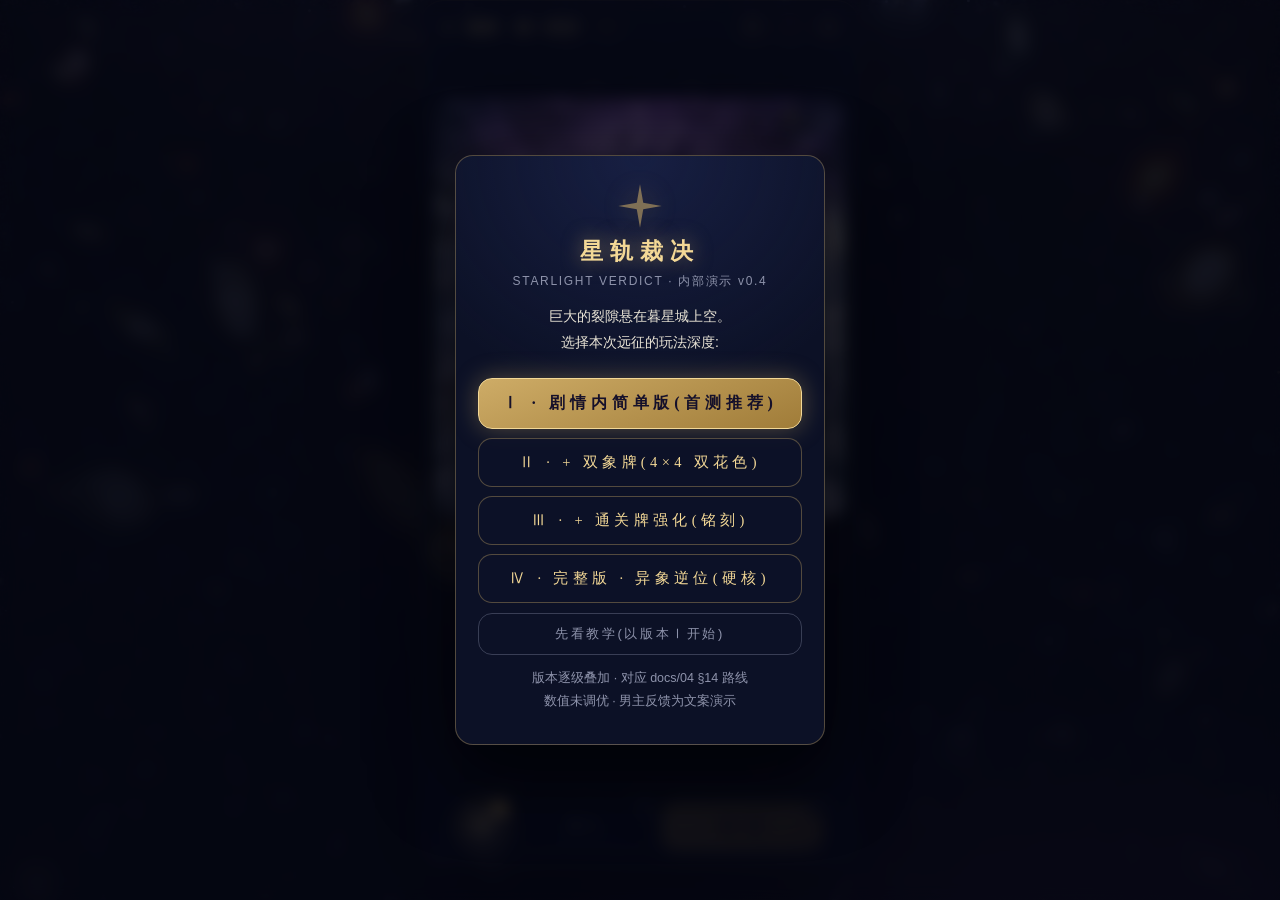
==== index.html @ a6824ff1 "裂隙改为 city.mp4 序列帧引擎:分数百分比映射(帧0-76)+过层结算段(帧78-120)+失败倒放红屏+裂隙粒子/辉光 Co-Authored-By: Claude Opus 4.7 (1M" ====
<!DOCTYPE html>
<html lang="zh-CN">
<head>
<meta charset="UTF-8">
<meta name="viewport" content="width=device-width, initial-scale=1.0, maximum-scale=1.0, user-scalable=no, viewport-fit=cover">
<meta name="theme-color" content="#070b1a">
<title>星轨裁决 · 内部演示</title>
<link rel="stylesheet" href="style.css?v=052">
</head>
<body>
<canvas id="starfield"></canvas>

<!-- SVG 资产库:四花色星徽 + 大阿卡纳异象图标 + 装饰 -->
<svg width="0" height="0" style="position:absolute" aria-hidden="true">
  <defs>
    <!-- 权杖 · 火 -->
    <g id="glyph-wand">
      <path d="M24 6 L24 40" stroke-width="3" stroke-linecap="round" fill="none"/>
      <path d="M24 6 C20 12 18 16 24 20 C30 16 28 12 24 6 Z" stroke-width="2" fill="currentColor" fill-opacity="0.35"/>
      <path d="M17 13 C20 15 21 17 21 20 M31 13 C28 15 27 17 27 20" stroke-width="1.6" fill="none" stroke-linecap="round"/>
      <circle cx="24" cy="40" r="2.6" fill="currentColor"/>
      <path d="M19 35 L29 35" stroke-width="1.6" stroke-linecap="round"/>
    </g>
    <!-- 星币 · 土 -->
    <g id="glyph-coin">
      <circle cx="24" cy="24" r="16" stroke-width="2.4" fill="none"/>
      <circle cx="24" cy="24" r="12.5" stroke-width="1" fill="none" opacity="0.6"/>
      <path d="M24 13.5 L26.8 20.4 L34.2 20.9 L28.5 25.7 L30.3 32.9 L24 29 L17.7 32.9 L19.5 25.7 L13.8 20.9 L21.2 20.4 Z"
            stroke-width="1.6" stroke-linejoin="round" fill="currentColor" fill-opacity="0.3"/>
    </g>
    <!-- 宝剑 · 风 -->
    <g id="glyph-sword">
      <path d="M24 5 L27.5 12 L27.5 30 L24 34 L20.5 30 L20.5 12 Z" stroke-width="2" stroke-linejoin="round" fill="currentColor" fill-opacity="0.25"/>
      <path d="M24 9 L24 31" stroke-width="1.2" opacity="0.8"/>
      <path d="M15 33.5 L33 33.5" stroke-width="2.6" stroke-linecap="round"/>
      <path d="M24 33.5 L24 41" stroke-width="2.4" stroke-linecap="round"/>
      <circle cx="24" cy="42.5" r="2" fill="currentColor"/>
    </g>
    <!-- 圣杯 · 水 -->
    <g id="glyph-cup">
      <path d="M13 10 C13 22 18 26 24 26 C30 26 35 22 35 10 Z" stroke-width="2.2" stroke-linejoin="round" fill="currentColor" fill-opacity="0.25"/>
      <path d="M24 26 L24 35 M16.5 39 C19 36.5 29 36.5 31.5 39" stroke-width="2.2" fill="none" stroke-linecap="round"/>
      <path d="M20 14 L21.5 17.2 L25 17.5 L22.4 19.8 L23.2 23 L20 21.2 L16.8 23 L17.6 19.8 L15 17.5 L18.5 17.2 Z"
            transform="translate(4 -2)" stroke-width="0" fill="currentColor" opacity="0.9"/>
    </g>
    <!-- 命运之轮 -->
    <g id="glyph-wheel">
      <circle cx="24" cy="24" r="17" stroke-width="2.4" fill="none"/>
      <circle cx="24" cy="24" r="10" stroke-width="1.4" fill="none" opacity="0.8"/>
      <circle cx="24" cy="24" r="3" fill="currentColor"/>
      <path d="M24 7 L24 14 M24 34 L24 41 M7 24 L14 24 M34 24 L41 24
               M12 12 L17 17 M31 31 L36 36 M36 12 L31 17 M17 31 L12 36"
            stroke-width="1.8" stroke-linecap="round"/>
    </g>

    <!-- ===== 异象(大阿卡纳)图标 24x24 线稿 ===== -->
    <g id="rg-star"><path d="M12 2.5 L14.2 8.8 L21 9.2 L15.8 13.5 L17.4 20 L12 16.4 L6.6 20 L8.2 13.5 L3 9.2 L9.8 8.8 Z" stroke-width="1.4" stroke-linejoin="round" fill="none"/></g>
    <g id="rg-sun"><circle cx="12" cy="12" r="5" stroke-width="1.5" fill="none"/><path d="M12 2 L12 5 M12 19 L12 22 M2 12 L5 12 M19 12 L22 12 M5 5 L7 7 M17 17 L19 19 M19 5 L17 7 M7 17 L5 19" stroke-width="1.4" stroke-linecap="round"/></g>
    <g id="rg-moon"><path d="M16.5 3.5 A 9.5 9.5 0 1 0 20.5 16 A 7.5 7.5 0 0 1 16.5 3.5 Z" stroke-width="1.5" stroke-linejoin="round" fill="none"/></g>
    <g id="rg-strength"><path d="M7 12 C7 8.5 10 8.5 12 11 C14 13.5 17 13.5 17 10.5 C17 7.5 14 7.5 12 10 C10 12.5 7 15.5 7 12 Z M12 11 C10 8.5 7 8.5 7 12 C7 15.5 10 15.5 12 13 C14 10.5 17 10.5 17 13.5" stroke-width="1.4" fill="none" stroke-linecap="round"/><path d="M5 19 L19 19" stroke-width="1.4" stroke-linecap="round"/></g>
    <g id="rg-emperor"><path d="M4 18 L4 9 L8.5 13 L12 6 L15.5 13 L20 9 L20 18 Z" stroke-width="1.5" stroke-linejoin="round" fill="none"/><circle cx="12" cy="16" r="1.2" fill="currentColor"/></g>
    <g id="rg-hermit"><path d="M12 3 L17 7 L17 16 L7 16 L7 7 Z" stroke-width="1.5" stroke-linejoin="round" fill="none"/><path d="M12 8 L12 12" stroke-width="1.6" stroke-linecap="round"/><circle cx="12" cy="13.6" r="0.9" fill="currentColor"/><path d="M9 19 L15 19 M10.5 21.5 L13.5 21.5" stroke-width="1.3" stroke-linecap="round"/></g>
    <g id="rg-justice"><path d="M12 3 L12 19 M5 6.5 L19 6.5 M9 19 L15 19" stroke-width="1.4" stroke-linecap="round"/><path d="M5 6.5 L3 12 L7 12 Z M19 6.5 L17 12 L21 12 Z" stroke-width="1.3" stroke-linejoin="round" fill="none"/></g>
    <g id="rg-temperance"><path d="M5 5 L12 11 L19 5 M5 19 L12 13 L19 19" stroke-width="1.5" stroke-linejoin="round" fill="none"/><path d="M12 11 L12 13" stroke-width="1.4"/></g>
    <g id="rg-magician"><path d="M5 19 L17 5" stroke-width="1.7" stroke-linecap="round"/><path d="M18.5 3.2 L19.2 5.2 L21.2 5.9 L19.2 6.6 L18.5 8.6 L17.8 6.6 L15.8 5.9 L17.8 5.2 Z" fill="currentColor" stroke-width="0"/><circle cx="8" cy="9" r="0.9" fill="currentColor"/><circle cx="14" cy="15" r="0.9" fill="currentColor"/></g>
    <g id="rg-empress"><circle cx="12" cy="9" r="5.5" stroke-width="1.5" fill="none"/><path d="M12 14.5 L12 21 M8.8 17.8 L15.2 17.8" stroke-width="1.5" stroke-linecap="round"/></g>

    <!-- 八芒星装饰 -->
    <g id="glyph-octa">
      <path d="M24 4 L27 21 L44 24 L27 27 L24 44 L21 27 L4 24 L21 21 Z" fill="currentColor"/>
    </g>
  </defs>
</svg>

<div class="app" id="app">

  <!-- ======= 顶部 ======= -->
  <header class="hud">
    <div class="hud-row">
      <div class="rift-label">
        <span class="rift-deco">✦</span>
        <span id="layerName">裂隙 · 第一星层</span>
        <span class="ver-tag" id="verTag">Ⅰ</span>
      </div>
      <div class="hud-icons">
        <button class="icon-btn" id="btnGuide" title="引导等级">导</button>
        <button class="icon-btn" id="btnSound" title="音效">♪</button>
        <button class="icon-btn" id="btnHelp" title="裁决式图鉴">式</button>
      </div>
    </div>
    <!-- 异象槽 -->
    <div class="relic-row" id="relicRow"></div>
  </header>

  <!-- ======= 裂隙舞台 ======= -->
  <main class="stage" id="stage">
    <img class="rift-frame" id="riftFrame" alt="" src="assets/city/cf_001.jpg">
    <div class="rift-glow" id="riftGlow"></div>
    <div class="stage-meter" id="stageMeter"><b id="meterNow">0</b> / <span id="meterGoal">100</span></div>
    <div class="played-cards" id="playedCards"></div>
    <svg class="constellation" id="constellation"></svg>
    <div class="combo-banner" id="comboBanner"></div>
  </main>

  <!-- ======= 男主对话位(常驻) ======= -->
  <div class="lead-bar" id="leadBar">
    <div class="lead-avatar" id="leadAvatar">
      <svg viewBox="0 0 48 48" fill="none"><use id="leadGlyph" href="#glyph-cup"/></svg>
    </div>
    <div class="lead-bubble">
      <div class="lb-name" id="lbName">—</div>
      <div class="lb-text" id="lbText">…</div>
    </div>
  </div>

  <!-- ======= 计分条(常驻 底分 × 倍率) ======= -->
  <div class="score-bar idle" id="scoreBar">
    <span class="sb-combo" id="sbCombo">—</span>
    <div class="sb-nums">
      <span class="sb-chip sb-base" id="sbBase">0</span>
      <span class="sb-x">×</span>
      <span class="sb-chip sb-mult" id="sbMult">0</span>
      <span class="sb-eq">=</span>
      <span class="sb-total" id="sbTotal">0</span>
    </div>
  </div>
  <div class="hint-line" id="hintLine">点选下方印记,凝聚星轨缝合裂隙</div>

  <!-- ======= 手牌 ======= -->
  <div class="hand" id="hand"></div>

  <!-- ======= 操作行 ======= -->
  <footer class="actions-row">
    <button class="arcana-slot" id="btnArcana" title="法则 · 命运之轮">
      <svg viewBox="0 0 48 48"><use href="#glyph-wheel"/></svg>
      <span class="arcana-uses" id="arcanaUses">1</span>
    </button>
    <button class="btn btn-swap" id="btnSwap" disabled>重引<span class="btn-badge" id="swapsLeft">3</span></button>
    <button class="btn btn-play" id="btnPlay" disabled>校 准<span class="btn-badge gold" id="playsLeft">4</span></button>
  </footer>
</div>

<!-- ======= 弹层 ======= -->
<div class="overlay" id="overlay">
  <div class="modal" id="modal"></div>
</div>

<script src="game.js?v=052"></script>
</body>
</html>
---- style.css ----
/* ==========================================================
   星轨裁决 · 内部演示 v0.2
   美术基调:深空星盘 · 鎏金线稿
   布局:异象槽 / 裂隙舞台(缝合即分数) / 全宽扇形手牌
   ========================================================== */

:root {
  --bg-deep: #070b1a;
  --bg-panel: #0d1228;
  --bg-card: linear-gradient(160deg, #141a36 0%, #0c1126 55%, #11183a 100%);
  --gold: #d8b46a;
  --gold-bright: #f3d896;
  --gold-dim: rgba(216, 180, 106, 0.35);
  --ink: #e9e4d6;
  --ink-dim: #8e93ab;
  --rift-core: #ff5b6e;
  --rift-glow: #b03a9e;

  --c-wand: #ff6b4a;
  --c-coin: #f0c75e;
  --c-sword: #7fd6c2;
  --c-cup: #6f9bff;

  --serif: "Songti SC", "Noto Serif SC", "Source Han Serif SC", "STSong", serif;
  --sans: "PingFang SC", "HarmonyOS Sans SC", "Microsoft YaHei", sans-serif;
}

* { margin: 0; padding: 0; box-sizing: border-box; -webkit-tap-highlight-color: transparent; }

html, body {
  height: 100%;
  background: var(--bg-deep) url("assets/bg-deepfield.jpg") center / cover no-repeat fixed;
  color: var(--ink);
  font-family: var(--sans);
  overflow: hidden;
  user-select: none;
  -webkit-user-select: none;
  touch-action: manipulation;
}

/* ---------- 背景星空 ---------- */
#starfield { position: fixed; inset: 0; z-index: 0; }
body::before {
  content: "";
  position: fixed;
  inset: 0;
  z-index: 0;
  pointer-events: none;
  background:
    radial-gradient(ellipse 90% 55% at 50% -10%, rgba(63, 76, 158, 0.26), transparent 60%),
    radial-gradient(ellipse 70% 45% at 85% 105%, rgba(122, 64, 134, 0.16), transparent 60%),
    linear-gradient(to bottom, rgba(7, 11, 26, 0.66), rgba(7, 11, 26, 0.84) 55%, rgba(7, 11, 26, 0.94));
  /* 上轻下重压暗真实星场:顶部留星系氛围,UI 区(手牌/计分)保住对比度 */
}

/* ---------- 应用框 ---------- */
.app {
  position: relative;
  z-index: 1;
  max-width: 440px;
  height: 100vh;
  height: 100dvh;
  margin: 0 auto;
  display: flex;
  flex-direction: column;
  padding: env(safe-area-inset-top) 0 env(safe-area-inset-bottom);
}
@media (min-width: 500px) {
  .app {
    height: min(920px, 96dvh);
    margin-top: max(0px, calc((100dvh - 920px) / 2));
    border: 1px solid rgba(216, 180, 106, 0.18);
    border-radius: 24px;
    background: rgba(7, 11, 26, 0.55);
    box-shadow: 0 30px 90px rgba(0, 0, 0, 0.65), inset 0 0 80px rgba(20, 28, 70, 0.35);
    overflow: hidden;
  }
}

/* ==========================================================
   顶部 HUD + 异象槽
   ========================================================== */
.hud { padding: 12px 16px 4px; flex: 0 0 auto; }
.hud-row {
  display: flex;
  align-items: center;
  justify-content: space-between;
  margin-bottom: 8px;
}
.rift-label {
  font-family: var(--serif);
  font-size: 14px;
  letter-spacing: 0.14em;
  color: var(--gold-bright);
  text-shadow: 0 0 14px rgba(216, 180, 106, 0.45);
  white-space: nowrap;
  overflow: hidden;
  text-overflow: ellipsis;
}
.rift-deco { opacity: 0.55; font-size: 11px; margin: 0 6px; }
.hud-icons { display: flex; gap: 8px; }
.icon-btn {
  width: 30px; height: 30px;
  border-radius: 50%;
  border: 1px solid var(--gold-dim);
  background: rgba(13, 18, 40, 0.7);
  color: var(--gold);
  font-family: var(--serif);
  font-size: 13px;
  cursor: pointer;
  transition: all 0.2s;
}
.icon-btn:active { transform: scale(0.92); background: rgba(216, 180, 106, 0.18); }
.icon-btn.off { opacity: 0.4; }

/* 异象槽 */
.relic-row {
  display: flex;
  justify-content: center;
  gap: 10px;
  min-height: 42px;
  align-items: center;
}
.relic {
  width: 38px; height: 38px;
  border-radius: 50%;
  border: 1.4px solid var(--gold);
  background: radial-gradient(circle at 35% 30%, rgba(216, 180, 106, 0.2), rgba(13, 18, 40, 0.92) 72%);
  color: var(--gold-bright);
  display: flex;
  align-items: center;
  justify-content: center;
  cursor: pointer;
  box-shadow: 0 0 12px rgba(216, 180, 106, 0.22);
  animation: relicIn 0.5s cubic-bezier(0.34, 1.56, 0.64, 1);
}
.relic svg { width: 22px; height: 22px; stroke: currentColor; fill: none; }
.relic:active { transform: scale(0.92); }
.relic.rev {
  border-color: #b07cff;
  color: #cfa6ff;
  box-shadow: 0 0 12px rgba(176, 124, 255, 0.3);
}
.relic.rev svg { transform: rotate(180deg); }
@keyframes relicIn { from { transform: scale(0); } to { transform: scale(1); } }
.relic-empty {
  width: 30px; height: 30px;
  border-radius: 50%;
  border: 1px dashed rgba(142, 147, 171, 0.22);
  display: flex;
  align-items: center;
  justify-content: center;
  color: rgba(142, 147, 171, 0.25);
  font-size: 12px;
  font-family: var(--serif);
}

/* ==========================================================
   裂隙舞台
   ========================================================== */
.stage {
  flex: 1 1 auto;
  position: relative;
  min-height: 0;
  margin: 0 14px;
  border: 1px solid rgba(216, 180, 106, 0.16);
  border-radius: 18px;
  background:
    radial-gradient(ellipse 90% 80% at 50% 45%, rgba(9, 13, 30, 0.55), rgba(7, 11, 26, 0.9) 85%),
    url("assets/bg-nebula.jpg") center 38% / cover no-repeat;
  overflow: hidden;
}
.stage.danger { animation: stageShake 0.5s ease-in-out infinite; }
@keyframes stageShake {
  0%, 100% { transform: translateX(0); }
  25% { transform: translateX(-1.5px); }
  75% { transform: translateX(1.5px); }
}

/* 裂隙序列帧(city.mp4 提取,576→512px,61 帧) */
.rift-frame {
  position: absolute;
  inset: 0;
  width: 100%;
  height: 100%;
  object-fit: cover;
  z-index: 0;
}
/* 裂隙辉光:位置随帧序列中裂隙位置(上部中央),JS 控制强度/尺寸 */
.rift-glow {
  position: absolute;
  left: 50%; top: 21%;
  width: 250px; height: 150px;
  transform: translate(-50%, -50%) scale(1);
  background: radial-gradient(ellipse, rgba(176, 124, 255, 0.42), rgba(255, 91, 110, 0.12) 55%, transparent 75%);
  filter: blur(7px);
  pointer-events: none;
  z-index: 1;
  transition: transform 0.9s ease, opacity 0.9s ease;
}
/* 失败崩塌:红色 vignette 脉动 */
.stage.collapse::before {
  content: "";
  position: absolute;
  inset: 0;
  z-index: 6;
  border-radius: 18px;
  background: radial-gradient(ellipse at 50% 26%, rgba(255, 32, 64, 0.32), transparent 72%);
  animation: dangerPulse 0.5s ease-in-out infinite;
  pointer-events: none;
}

/* 裂隙 SVG(已退役,由序列帧接管;规则保留无引用) */
.rift {
  position: absolute;
  inset: 0;
  width: 100%;
  height: 100%;
  z-index: 1;
}
.rift .crack-glow {
  fill: none;
  stroke: var(--rift-glow);
  stroke-width: 11;
  stroke-linejoin: round;
  opacity: 0.5;
  filter: blur(7px);
  animation: riftPulse 2.6s ease-in-out infinite;
}
.rift .crack-mid {
  fill: none;
  stroke: var(--rift-core);
  stroke-width: 3.4;
  stroke-linejoin: round;
  opacity: 0.85;
  filter: drop-shadow(0 0 6px rgba(255, 91, 110, 0.8));
  animation: riftPulse 2.6s ease-in-out infinite;
}
.rift .crack-core {
  fill: none;
  stroke: #ffd9de;
  stroke-width: 1.1;
  stroke-linejoin: round;
  opacity: 0.95;
}
@keyframes riftPulse {
  0%, 100% { opacity: 0.45; }
  50% { opacity: 0.95; }
}
.stage.danger .crack-glow, .stage.danger .crack-mid { animation-duration: 0.7s; }
.stage.danger .crack-glow { stroke: #ff3050; }

/* 缝合线(金) */
.rift .seam {
  fill: none;
  stroke: var(--gold-bright);
  stroke-width: 2.6;
  stroke-linejoin: round;
  stroke-linecap: round;
  filter: drop-shadow(0 0 7px rgba(243, 216, 150, 0.95));
  transition: stroke-dashoffset 1s cubic-bezier(0.22, 1, 0.36, 1);
}
.rift .stitch {
  stroke: var(--gold);
  stroke-width: 1.5;
  stroke-linecap: round;
  opacity: 0;
  transition: opacity 0.5s;
}
.rift .stitch.lit { opacity: 0.9; }
.rift.sealed .crack-glow, .rift.sealed .crack-mid, .rift.sealed .crack-core {
  animation: none;
  transition: opacity 1s;
  opacity: 0;
}
/* 失败:裂隙暴走 */
.rift.broken .crack-glow { stroke: #ff2040; animation-duration: 0.3s; }
.rift.broken .crack-mid { stroke: #ff3050; animation-duration: 0.3s; filter: drop-shadow(0 0 10px rgba(255, 32, 64, 1)); }
.rift.broken .seam { opacity: 0.25; transition: stroke-dashoffset 0.8s ease-in, opacity 0.6s; }
.rift.sealed .seam { stroke: #fff3d0; filter: drop-shadow(0 0 14px rgba(255, 240, 200, 1)); }

/* 共鸣小注脚 */
.stage-meter {
  position: absolute;
  right: 12px;
  top: 10px;
  z-index: 4;
  font-size: 11.5px;
  letter-spacing: 0.1em;
  color: var(--ink-dim);
}
.stage-meter b {
  font-family: var(--serif);
  font-size: 16px;
  color: var(--gold-bright);
  text-shadow: 0 0 10px rgba(216, 180, 106, 0.5);
}

/* 打出的牌(舞台底部一排) */
.played-cards { position: absolute; inset: 0; z-index: 2; pointer-events: none; }
.pcard {
  position: absolute;
  width: 46px; height: 66px;
  border-radius: 7px;
  background: var(--bg-card);
  border: 1px solid var(--gold-dim);
  display: flex;
  flex-direction: column;
  align-items: center;
  justify-content: center;
  gap: 2px;
  opacity: 0;
  transform: translateY(24px) scale(0.6);
  transition: all 0.4s cubic-bezier(0.34, 1.56, 0.64, 1);
  box-shadow: 0 6px 18px rgba(0, 0, 0, 0.5);
}
.pcard.in { opacity: 1; transform: translateY(0) scale(1); }
.pcard.spent { opacity: 0; transform: translateY(-14px) scale(0.8); transition: all 0.45s ease; }
.pcard svg { width: 22px; height: 22px; stroke: currentColor; }
.pcard .pcard-rank { font-family: var(--serif); font-size: 14px; font-weight: 700; }

.constellation { position: absolute; inset: 0; width: 100%; height: 100%; pointer-events: none; z-index: 3; }
.constellation line {
  stroke: var(--gold-bright);
  stroke-width: 1.5;
  filter: drop-shadow(0 0 4px rgba(243, 216, 150, 0.9));
}

/* 光流粒子 */
.spark {
  position: absolute;
  z-index: 5;
  width: 7px; height: 7px;
  border-radius: 50%;
  background: var(--gold-bright);
  box-shadow: 0 0 12px 3px rgba(243, 216, 150, 0.85);
  pointer-events: none;
  transition: all 0.55s cubic-bezier(0.5, 0, 0.75, 0.4);
}

/* 组合横幅 */
.combo-banner {
  position: absolute;
  left: 0; right: 0;
  top: 34%;
  text-align: center;
  z-index: 6;
  opacity: 0;
  transform: translateY(10px);
  transition: all 0.4s ease;
  pointer-events: none;
}
.combo-banner.show { opacity: 1; transform: translateY(0); }
.combo-name {
  font-family: var(--serif);
  font-size: 27px;
  letter-spacing: 0.3em;
  color: var(--gold-bright);
  text-shadow: 0 0 24px rgba(243, 216, 150, 0.85), 0 2px 8px rgba(0, 0, 0, 0.85);
}
.combo-formula {
  margin-top: 4px;
  font-size: 12.5px;
  color: var(--ink-dim);
  letter-spacing: 0.08em;
  text-shadow: 0 1px 4px rgba(0,0,0,0.8);
}
.combo-formula b {
  font-family: var(--serif);
  font-size: 18px;
  color: var(--ink);
  text-shadow: 0 0 12px rgba(216, 180, 106, 0.6);
}
.combo-relic-note {
  margin-top: 2px;
  font-size: 11px;
  color: var(--gold);
  letter-spacing: 0.1em;
}
.combo-banner.tier-high .combo-name { animation: comboGlow 0.9s ease; }
@keyframes comboGlow {
  0% { transform: scale(0.7); filter: brightness(2.2); }
  55% { transform: scale(1.12); }
  100% { transform: scale(1); filter: brightness(1); }
}

/* ====== 男主对话位(常驻,舞台下方) ====== */
.lead-bar {
  flex: 0 0 auto;
  display: flex;
  align-items: center;
  gap: 10px;
  padding: 7px 16px 0;
  min-height: 58px;
}
.lead-avatar {
  width: 46px; height: 46px;
  flex: 0 0 auto;
  border-radius: 50%;
  border: 1.6px solid currentColor;
  color: var(--gold);
  background: radial-gradient(circle at 35% 30%, rgba(216, 180, 106, 0.16), rgba(13, 18, 40, 0.92) 72%);
  display: flex;
  align-items: center;
  justify-content: center;
  box-shadow: 0 0 14px -2px currentColor;
  transition: color 0.4s;
}
.lead-avatar svg { width: 28px; height: 28px; stroke: currentColor; }
.lead-bubble {
  flex: 1 1 auto;
  min-width: 0;
  position: relative;
  border: 1px solid rgba(216, 180, 106, 0.38);
  background: rgba(13, 18, 40, 0.92);
  border-radius: 12px;
  padding: 6px 12px 7px;
  box-shadow: 0 4px 16px rgba(0, 0, 0, 0.4);
}
.lead-bubble::before {
  content: "";
  position: absolute;
  left: -5px; top: 50%;
  width: 8px; height: 8px;
  transform: translateY(-50%) rotate(45deg);
  background: rgb(13, 18, 40);
  border-left: 1px solid rgba(216, 180, 106, 0.38);
  border-bottom: 1px solid rgba(216, 180, 106, 0.38);
}
.lb-name {
  font-family: var(--serif);
  font-size: 12px;
  font-weight: 700;
  letter-spacing: 0.16em;
  color: var(--gold-bright);
  margin-bottom: 1px;
}
.lb-text {
  font-size: 13px;
  color: var(--ink);
  letter-spacing: 0.04em;
  line-height: 1.45;
  overflow: hidden;
  display: -webkit-box;
  -webkit-line-clamp: 2;
  -webkit-box-orient: vertical;
}
.lead-bubble.bubble-on { animation: bubbleFlash 0.5s ease; }
@keyframes bubbleFlash {
  0% { border-color: var(--gold-bright); background: rgba(216, 180, 106, 0.14); }
  100% { border-color: rgba(216, 180, 106, 0.22); background: rgba(9, 13, 30, 0.72); }
}

/* ==========================================================
   预览条 / 手牌 / 操作行
   ========================================================== */
/* 计分条:常驻 底分 × 倍率(Balatro 式) */
.score-bar {
  flex: 0 0 auto;
  display: flex;
  align-items: center;
  justify-content: center;
  gap: 12px;
  padding: 6px 12px 0;
  min-height: 42px;
}
.score-bar.idle { opacity: 0.45; }
.sb-combo {
  font-family: var(--serif);
  font-size: 16px;
  letter-spacing: 0.18em;
  color: var(--gold-bright);
  min-width: 76px;
  text-align: right;
  white-space: nowrap;
}
.sb-nums { display: flex; align-items: center; gap: 7px; }
.sb-chip {
  display: inline-flex;
  align-items: center;
  justify-content: center;
  min-width: 46px;
  padding: 3px 10px;
  border-radius: 9px;
  font-family: var(--serif);
  font-size: 21px;
  font-weight: 700;
  border: 1px solid;
  background: rgba(13, 18, 40, 0.75);
}
.sb-base { color: #8fc2ff; border-color: rgba(111, 155, 255, 0.55); text-shadow: 0 0 12px rgba(111, 155, 255, 0.6); }
.sb-mult { color: #ff7b62; border-color: rgba(255, 107, 74, 0.55); text-shadow: 0 0 12px rgba(255, 107, 74, 0.6); }
.sb-x, .sb-eq { color: var(--ink-dim); font-family: var(--serif); font-size: 16px; }
.sb-total {
  font-family: var(--serif);
  font-size: 26px;
  font-weight: 700;
  color: var(--gold-bright);
  text-shadow: 0 0 16px rgba(243, 216, 150, 0.7);
  min-width: 58px;
  text-align: left;
}
.sb-chip.bump, .sb-total.bump { animation: chipBump 0.28s cubic-bezier(0.34, 1.56, 0.64, 1); }
@keyframes chipBump {
  0% { transform: scale(1); }
  40% { transform: scale(1.4); }
  100% { transform: scale(1); }
}
.hint-line {
  flex: 0 0 auto;
  min-height: 18px;
  text-align: center;
  font-size: 11.5px;
  letter-spacing: 0.12em;
  color: var(--ink-dim);
  padding: 0 12px;
}
.hint-line .kw { font-size: 12.5px; }
.hint-line.notes { color: var(--gold); }

.hand {
  flex: 0 0 auto;
  display: flex;
  justify-content: center;
  align-items: flex-end;
  height: 150px;
  padding: 0 6px;
  margin-bottom: 8px;   /* 与操作行隔开,牌角/虚线不压按钮 */
}
.card {
  position: relative;
  width: 76px; height: 112px;
  margin: 0 -15px;
  border-radius: 8px;
  background: var(--bg-card);
  border: 1px solid rgba(216, 180, 106, 0.4);
  box-shadow: 0 4px 14px rgba(0, 0, 0, 0.55), inset 0 0 16px rgba(20, 28, 70, 0.6);
  cursor: pointer;
  transition: transform 0.22s cubic-bezier(0.34, 1.4, 0.64, 1), box-shadow 0.22s, border-color 0.22s;
  display: flex;
  flex-direction: column;
  align-items: flex-start;
  flex: 0 0 auto;
  transform: rotate(var(--rot, 0deg)) translateY(var(--arc, 0px));
}
.card .idx {
  display: flex;
  flex-direction: column;
  align-items: center;
  gap: 2px;
  margin: 4px 0 0 5px;
}
.card .rank {
  font-family: var(--serif);
  font-size: 24px;
  font-weight: 700;
  line-height: 1;
  text-shadow: 0 0 10px currentColor;
}
.card .glyph-s { width: 19px; height: 19px; stroke: currentColor; }
.card .glyph-w {
  position: absolute;
  left: 5px; bottom: 5px;        /* 左置:重叠只盖右侧装饰区 */
  width: 42px; height: 42px;
  stroke: currentColor;
  opacity: 0.38;
  pointer-events: none;
}
.card.selected {
  /* 只上浮:不提 z-index、不放大,避免盖住邻牌的可点击区域 */
  transform: rotate(var(--rot, 0deg)) translateY(calc(var(--arc, 0px) - 36px));
  border-color: currentColor;
  box-shadow: 0 12px 28px rgba(0, 0, 0, 0.65), 0 0 22px -2px currentColor;
  filter: brightness(1.12);
}
.card.suggested::after {
  content: "";
  position: absolute;
  inset: 1px;
  border-radius: 7px;
  border: 1.5px dashed var(--gold-bright);
  opacity: 0.85;
  animation: suggestPulse 1.6s ease-in-out infinite;
  pointer-events: none;
}
@keyframes suggestPulse { 0%, 100% { opacity: 0.35; } 50% { opacity: 0.95; } }
.card.dealt { animation: dealIn 0.4s cubic-bezier(0.22, 1, 0.36, 1) backwards; }
.card.swap-out {
  transform: translateY(-46px) rotate(var(--rot, 0deg));
  opacity: 0;
  transition: transform 0.28s ease-in, opacity 0.25s ease-in;
  pointer-events: none;
}
@keyframes dealIn {
  from { transform: translateY(60px) rotate(6deg); opacity: 0; }
  to { transform: rotate(var(--rot, 0deg)) translateY(var(--arc, 0px)); opacity: 1; }
}

.suit-wand { color: var(--c-wand); }
.suit-coin { color: var(--c-coin); }
.suit-sword { color: var(--c-sword); }
.suit-cup { color: var(--c-cup); }

/* 双象牌:双色渐变描边 */
.card.dual::before {
  content: "";
  position: absolute;
  inset: -1px;
  border-radius: 8px;
  padding: 1.4px;
  background: linear-gradient(135deg, var(--d1), var(--d2));
  -webkit-mask: linear-gradient(#000 0 0) content-box, linear-gradient(#000 0 0);
  -webkit-mask-composite: xor;
  mask: linear-gradient(#000 0 0) content-box, linear-gradient(#000 0 0);
  mask-composite: exclude;
  pointer-events: none;
  opacity: 0.9;
}

/* 牌强化标记 */
.enh-badge {
  position: absolute;
  left: 9px; top: 50%;            /* 左列:与角标同侧,不被相邻牌遮挡 */
  font-size: 11px;
  text-shadow: 0 0 8px currentColor;
  pointer-events: none;
}

/* 版本标签 */
.ver-tag {
  display: inline-block;
  margin-left: 8px;
  padding: 0 7px;
  border: 1px solid var(--gold-dim);
  border-radius: 9px;
  font-size: 11px;
  color: var(--gold);
  vertical-align: 1px;
}

/* 操作行 */
.actions-row {
  flex: 0 0 auto;
  display: flex;
  align-items: center;
  justify-content: center;
  gap: 12px;
  padding: 6px 16px calc(12px + env(safe-area-inset-bottom));
}
.arcana-slot {
  position: relative;
  width: 50px; height: 50px;
  border-radius: 50%;
  border: 1.5px solid var(--gold);
  background: radial-gradient(circle at 35% 30%, rgba(216, 180, 106, 0.22), rgba(13, 18, 40, 0.9) 70%);
  color: var(--gold-bright);
  cursor: pointer;
  display: flex;
  align-items: center;
  justify-content: center;
  box-shadow: 0 0 18px rgba(216, 180, 106, 0.25), inset 0 0 12px rgba(216, 180, 106, 0.12);
  transition: all 0.25s;
  flex: 0 0 auto;
}
.arcana-slot svg { width: 32px; height: 32px; stroke: currentColor; }
.arcana-slot:active { transform: scale(0.93); }
.arcana-slot.used {
  border-color: rgba(142, 147, 171, 0.3);
  color: rgba(142, 147, 171, 0.4);
  box-shadow: none;
  cursor: default;
}
.arcana-slot.spinning svg { animation: wheelSpin 1.1s cubic-bezier(0.22, 1, 0.36, 1); }
@keyframes wheelSpin { from { transform: rotate(0); } to { transform: rotate(720deg); } }
.arcana-uses {
  position: absolute;
  right: -2px; top: -2px;
  width: 17px; height: 17px;
  border-radius: 50%;
  background: var(--gold);
  color: #0a0e20;
  font-size: 11px;
  font-weight: 700;
  display: flex;
  align-items: center;
  justify-content: center;
}
.arcana-slot.used .arcana-uses { display: none; }

.btn {
  position: relative;
  flex: 1 1 auto;
  max-width: 130px;
  padding: 13px 0;
  border-radius: 13px;
  border: 1px solid var(--gold-dim);
  background: rgba(13, 18, 40, 0.8);
  color: var(--ink);
  font-family: var(--serif);
  font-size: 15px;
  letter-spacing: 0.22em;
  cursor: pointer;
  transition: all 0.2s;
}
.btn:disabled { opacity: 0.35; cursor: default; }
.btn-play {
  background: linear-gradient(160deg, rgba(216, 180, 106, 0.92), rgba(168, 130, 58, 0.92));
  color: #15102a;
  font-weight: 700;
  border-color: var(--gold-bright);
  box-shadow: 0 0 20px rgba(216, 180, 106, 0.35);
  max-width: 160px;
}
.btn-play:not(:disabled):active { transform: scale(0.95); }
.btn-swap:not(:disabled):active { transform: scale(0.95); background: rgba(216, 180, 106, 0.15); }
.btn-badge {
  position: absolute;
  right: -7px; top: -7px;
  min-width: 20px; height: 20px;
  border-radius: 10px;
  padding: 0 5px;
  background: #1b2247;
  border: 1px solid var(--gold-dim);
  color: var(--ink);
  font-family: var(--serif);
  font-size: 12px;
  font-weight: 700;
  display: flex;
  align-items: center;
  justify-content: center;
}
.btn-badge.gold { background: #0a0e20; border-color: var(--gold-bright); color: var(--gold-bright); }
.btn-badge.depleted { color: #d4574a; border-color: #d4574a; }

/* ==========================================================
   弹层与模态
   ========================================================== */
.overlay {
  position: fixed;
  inset: 0;
  z-index: 50;
  display: none;
  align-items: center;
  justify-content: center;
  background: rgba(4, 6, 16, 0.78);
  backdrop-filter: blur(8px);
}
.overlay.show { display: flex; animation: fadeIn 0.3s ease; }
@keyframes fadeIn { from { opacity: 0; } to { opacity: 1; } }

.modal {
  width: min(88vw, 370px);
  max-height: 84dvh;
  overflow-y: auto;
  border: 1px solid var(--gold-dim);
  border-radius: 18px;
  background:
    radial-gradient(ellipse 100% 60% at 50% 0%, rgba(40, 52, 110, 0.4), transparent 70%),
    #0c1126;
  padding: 24px 22px 20px;
  text-align: center;
  box-shadow: 0 24px 80px rgba(0, 0, 0, 0.7);
  animation: modalIn 0.42s cubic-bezier(0.22, 1, 0.36, 1);
}
@keyframes modalIn {
  from { transform: translateY(26px) scale(0.96); opacity: 0; }
  to { transform: none; opacity: 1; }
}
.modal h2 {
  font-family: var(--serif);
  font-size: 23px;
  letter-spacing: 0.3em;
  color: var(--gold-bright);
  text-shadow: 0 0 20px rgba(216, 180, 106, 0.5);
  margin-bottom: 6px;
}
.modal .sub { color: var(--ink-dim); font-size: 12px; letter-spacing: 0.14em; margin-bottom: 14px; }
.modal p { font-size: 14px; line-height: 1.85; color: var(--ink); margin-bottom: 10px; }
.modal p.dim { color: var(--ink-dim); font-size: 12.5px; }
.modal .stars {
  font-size: 34px;
  letter-spacing: 0.2em;
  color: var(--gold-bright);
  text-shadow: 0 0 26px rgba(243, 216, 150, 0.8);
  margin: 8px 0 4px;
}
.modal .stat-grid { display: grid; grid-template-columns: 1fr 1fr; gap: 10px; margin: 14px 0; }
.modal .stat {
  border: 1px solid rgba(216, 180, 106, 0.18);
  border-radius: 12px;
  padding: 10px 6px;
  background: rgba(13, 18, 40, 0.5);
}
.modal .stat .v { font-family: var(--serif); font-size: 22px; font-weight: 700; color: var(--gold-bright); }
.modal .stat .k { font-size: 11px; color: var(--ink-dim); letter-spacing: 0.15em; margin-top: 3px; }
.modal .btn-main {
  margin-top: 12px;
  width: 100%;
  padding: 14px 0;
  border-radius: 14px;
  border: 1px solid var(--gold-bright);
  background: linear-gradient(160deg, rgba(216, 180, 106, 0.95), rgba(168, 130, 58, 0.95));
  color: #15102a;
  font-family: var(--serif);
  font-size: 16px;
  font-weight: 700;
  letter-spacing: 0.3em;
  cursor: pointer;
  box-shadow: 0 0 24px rgba(216, 180, 106, 0.35);
}
.modal .btn-main:active { transform: scale(0.97); }
.modal .btn-ghost {
  margin-top: 10px;
  width: 100%;
  padding: 11px 0;
  border-radius: 14px;
  border: 1px solid rgba(142, 147, 171, 0.35);
  background: transparent;
  color: var(--ink-dim);
  font-size: 13px;
  letter-spacing: 0.2em;
  cursor: pointer;
}

/* 异象三选一卡 */
.relic-pick {
  display: flex;
  align-items: center;
  gap: 12px;
  width: 100%;
  margin-top: 10px;
  padding: 12px 14px;
  border: 1px solid var(--gold-dim);
  border-radius: 14px;
  background: rgba(13, 18, 40, 0.65);
  color: var(--ink);
  cursor: pointer;
  text-align: left;
  transition: all 0.2s;
}
.relic-pick:active { transform: scale(0.97); border-color: var(--gold-bright); background: rgba(216, 180, 106, 0.12); }
.relic-pick .rp-icon {
  width: 42px; height: 42px;
  flex: 0 0 auto;
  border-radius: 50%;
  border: 1.4px solid var(--gold);
  display: flex;
  align-items: center;
  justify-content: center;
  color: var(--gold-bright);
  box-shadow: 0 0 12px rgba(216, 180, 106, 0.25);
}
.relic-pick .rp-icon svg { width: 24px; height: 24px; stroke: currentColor; fill: none; }
.relic-pick .rp-name { font-family: var(--serif); font-size: 16px; letter-spacing: 0.15em; color: var(--gold-bright); }
.relic-pick .rp-desc { font-size: 12px; color: var(--ink-dim); margin-top: 3px; line-height: 1.5; }
.relic-pick.reversed { border-color: rgba(176, 124, 255, 0.55); }
.relic-pick.reversed .rp-icon { border-color: #b07cff; color: #cfa6ff; box-shadow: 0 0 12px rgba(176, 124, 255, 0.3); }
.relic-pick.reversed .rp-icon svg { transform: rotate(180deg); }
.relic-pick.reversed .rp-name { color: #cfa6ff; }
.relic-pick .rp-icon { font-size: 17px; font-family: var(--serif); }

/* 铭刻五选一 */
.mini-grid {
  display: flex;
  justify-content: center;
  gap: 8px;
  margin: 14px 0 4px;
  flex-wrap: wrap;
}
.mini-card {
  width: 50px; height: 72px;
  border-radius: 8px;
  background: var(--bg-card);
  border: 1px solid rgba(216, 180, 106, 0.4);
  display: flex;
  flex-direction: column;
  align-items: center;
  justify-content: center;
  gap: 3px;
  cursor: pointer;
  transition: all 0.2s;
}
.mini-card:active { transform: scale(0.93); border-color: currentColor; }
.mini-card .mc-rank { font-family: var(--serif); font-size: 17px; font-weight: 700; text-shadow: 0 0 8px currentColor; }
.mini-card svg { width: 18px; height: 18px; stroke: currentColor; }

/* 标题版本选择次级按钮 */
.modal .btn-main.btn-second {
  margin-top: 9px;
  background: rgba(13, 18, 40, 0.85);
  color: var(--gold-bright);
  border-color: var(--gold-dim);
  box-shadow: none;
  font-weight: 400;
  font-size: 14.5px;
}

/* 图鉴表 */
.codex-table { width: 100%; border-collapse: collapse; margin: 6px 0 4px; }
.codex-table td {
  padding: 7px 4px;
  font-size: 13px;
  border-bottom: 1px solid rgba(216, 180, 106, 0.1);
  text-align: left;
}
.codex-table td.cx-name { font-family: var(--serif); color: var(--gold-bright); letter-spacing: 0.1em; white-space: nowrap; }
.codex-table td.cx-desc { color: var(--ink-dim); font-size: 12px; }
.codex-table td.cx-mult { font-family: var(--serif); color: var(--ink); text-align: right; white-space: nowrap; }
.codex-table tr.lit td.cx-name::after { content: " ✦"; color: var(--gold); }

.kw { color: var(--gold-bright); font-family: var(--serif); }
.kw-w { color: var(--c-wand); } .kw-c { color: var(--c-coin); }
.kw-s { color: var(--c-sword); } .kw-u { color: var(--c-cup); }

/* ====== 氛围层(v0.4) ====== */

/* 裂隙余烬:自下而上飘散 */
.ember {
  position: absolute;
  width: 3px; height: 3px;
  border-radius: 50%;
  background: currentColor;
  box-shadow: 0 0 6px 1px currentColor;
  pointer-events: none;
  z-index: 1;
  opacity: 0;
  animation: emberRise var(--dur, 3.5s) linear forwards;
}
@keyframes emberRise {
  0% { opacity: 0; transform: translate(0, 0); }
  12% { opacity: 0.85; }
  78% { opacity: 0.45; }
  100% { opacity: 0; transform: translate(var(--dx, 0px), var(--dy, -130px)); }
}

/* 卡面装饰内框(子元素,避开 ::before/::after 占用) */
.card .cframe {
  position: absolute;
  inset: 3px;
  border: 1px solid rgba(216, 180, 106, 0.16);
  border-radius: 6px;
  pointer-events: none;
}
.card.selected .cframe { border-color: rgba(216, 180, 106, 0.35); }

/* toast 花色徽记 */
.lead-toast .toast-av {
  width: 18px; height: 18px;
  vertical-align: -4px;
  margin-right: 7px;
  stroke: currentColor;
}

/* 标题页八芒星 */
.title-octa {
  width: 52px; height: 52px;
  color: var(--gold);
  opacity: 0.55;
  margin: 0 auto 4px;
  display: block;
  filter: drop-shadow(0 0 14px rgba(216, 180, 106, 0.5));
  animation: slowSpin 26s linear infinite;
}
@keyframes slowSpin { to { transform: rotate(360deg); } }

/* ====== 打击感与仪式感(v0.4 juice 层) ====== */

/* 落牌冲击环 */
.impact-ring {
  position: absolute;
  z-index: 4;
  width: 14px; height: 14px;
  border-radius: 50%;
  border: 2px solid var(--gold-bright);
  transform: translate(-50%, -50%) scale(0.4);
  opacity: 0.9;
  pointer-events: none;
  animation: ringOut 0.45s ease-out forwards;
}
@keyframes ringOut { to { transform: translate(-50%, -50%) scale(3.2); opacity: 0; } }

/* 缝合端头/庆祝 爆点 */
.tip-burst, .gold-burst {
  position: absolute;
  width: 6px; height: 6px;
  border-radius: 50%;
  background: var(--gold-bright);
  box-shadow: 0 0 12px 3px rgba(243, 216, 150, 0.85);
  pointer-events: none;
  z-index: 8;
  animation: burstFly 0.8s ease-out forwards;
}
@keyframes burstFly {
  from { opacity: 1; transform: translate(0, 0); }
  to { opacity: 0; transform: translate(var(--bx), var(--by)) scale(0.35); }
}

/* 大倍率巨响 */
.sb-chip.mega, .sb-total.mega { animation: megaBump 0.5s cubic-bezier(0.34, 1.56, 0.64, 1); }
@keyframes megaBump {
  0% { transform: scale(1); }
  35% { transform: scale(1.9); filter: brightness(1.9); }
  100% { transform: scale(1); }
}
.stage.shake-hard { animation: hardShake 0.4s ease-in-out; }
@keyframes hardShake {
  0%, 100% { transform: translate(0, 0); }
  20% { transform: translate(-4px, 2px); }
  40% { transform: translate(4px, -2px); }
  60% { transform: translate(-3px, -2px); }
  80% { transform: translate(3px, 2px); }
}

/* 危机红晕 */
.stage.danger::after {
  content: "";
  position: absolute;
  inset: 0;
  border-radius: 18px;
  pointer-events: none;
  box-shadow: inset 0 0 64px rgba(255, 48, 80, 0.28);
  animation: dangerPulse 0.9s ease-in-out infinite;
  z-index: 1;
}
@keyframes dangerPulse { 0%, 100% { opacity: 0.45; } 50% { opacity: 1; } }

/* 层名进场 */
.layer-intro {
  position: absolute;
  inset: 0;
  z-index: 9;
  display: flex;
  flex-direction: column;
  align-items: center;
  justify-content: center;
  gap: 7px;
  pointer-events: none;
  animation: introFade 1.6s ease forwards;
}
.layer-intro .li-name {
  font-family: var(--serif);
  font-size: 29px;
  letter-spacing: 0.34em;
  color: var(--gold-bright);
  text-shadow: 0 0 30px rgba(243, 216, 150, 0.8), 0 2px 10px rgba(0, 0, 0, 0.8);
}
.layer-intro .li-goal { font-size: 13px; color: var(--ink-dim); letter-spacing: 0.2em; }
@keyframes introFade {
  0% { opacity: 0; transform: scale(1.12); }
  18% { opacity: 1; transform: scale(1); }
  72% { opacity: 1; }
  100% { opacity: 0; }
}

/* 封缝庆祝 */
.seal-stamp {
  position: absolute;
  inset: 0;
  z-index: 9;
  display: flex;
  align-items: center;
  justify-content: center;
  pointer-events: none;
}
.seal-stamp span {
  font-family: var(--serif);
  font-size: 33px;
  letter-spacing: 0.4em;
  color: #fff3d0;
  text-shadow: 0 0 36px rgba(255, 240, 200, 1), 0 2px 12px rgba(0, 0, 0, 0.8);
  animation: stampIn 0.9s cubic-bezier(0.22, 1, 0.36, 1) forwards;
}
@keyframes stampIn {
  0% { opacity: 0; transform: scale(2.1); }
  45% { opacity: 1; transform: scale(1); }
  100% { opacity: 1; }
}

/* 校准按钮待发光 */
.btn-play.ready { animation: playGlow 1.4s ease-in-out infinite; }
@keyframes playGlow {
  0%, 100% { box-shadow: 0 0 20px rgba(216, 180, 106, 0.35); }
  50% { box-shadow: 0 0 36px rgba(243, 216, 150, 0.75); }
}

/* 飘字 */
.float-text {
  position: fixed;
  z-index: 60;
  font-family: var(--serif);
  font-weight: 700;
  pointer-events: none;
  text-shadow: 0 0 16px currentColor;
  animation: floatUp 1.1s ease forwards;
}
@keyframes floatUp {
  from { opacity: 1; transform: translateY(0); }
  to { opacity: 0; transform: translateY(-46px); }
}

/* 全屏闪光 */
.flash {
  position: fixed;
  inset: 0;
  z-index: 40;
  pointer-events: none;
  background: radial-gradient(ellipse at 50% 45%, rgba(243, 216, 150, 0.32), transparent 65%);
  opacity: 0;
}
.flash.go { animation: flashGo 0.7s ease; }
.flash.red { background: radial-gradient(ellipse at 50% 45%, rgba(255, 48, 80, 0.32), transparent 65%); }
@keyframes flashGo { 0% { opacity: 0; } 25% { opacity: 1; } 100% { opacity: 0; } }

/* 星级逐颗弹出 */
.modal .stars .star-pop {
  display: inline-block;
  animation: starPop 0.5s cubic-bezier(0.34, 1.56, 0.64, 1) backwards;
}
@keyframes starPop {
  from { transform: scale(0) rotate(-30deg); opacity: 0; }
  to { transform: scale(1) rotate(0); opacity: 1; }
}

/* 小屏适配 */
@media (max-height: 740px) {
  .hand { height: 136px; }
  .card { width: 70px; height: 102px; margin: 0 -14px; }
  .relic-row { min-height: 36px; }
}
@media (max-width: 380px) {
  .card { width: 70px; height: 104px; margin: 0 -16px; }
  .card .rank { font-size: 22px; }
}
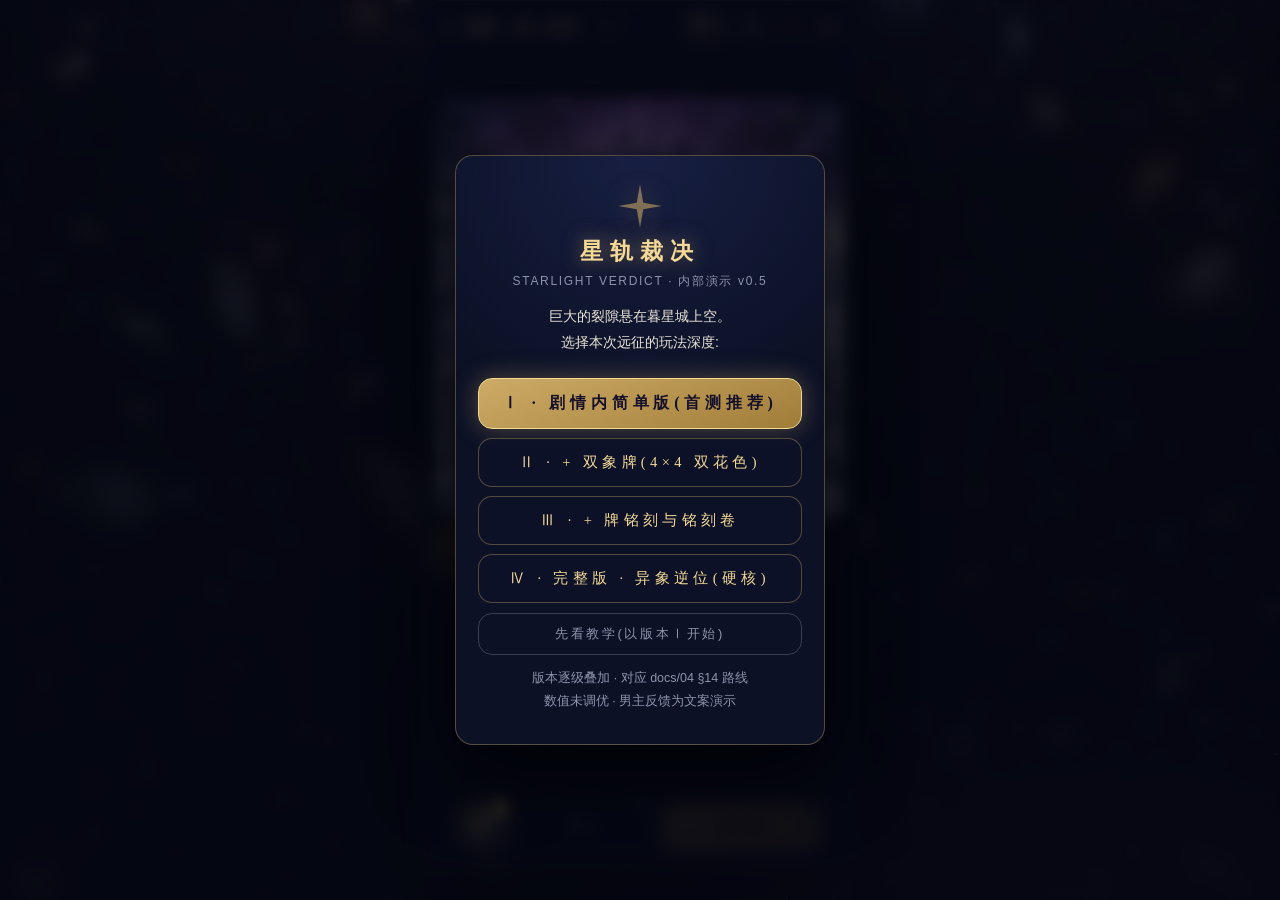
==== commit f2db9fc0: "v0.5 经济与构筑层:星屑/星象集市/命运签/稀有度/剧情委托/天象 - 星屑经济:过层报酬明细(剩余行动折算+溢出奖励),HUD 常驻 - 星象集市:购买异象/铭刻卷、升阶/析灭牌库雕琢、付费重置" ====
--- a/index.html
+++ b/index.html
@@ -5,7 +5,7 @@
 <meta name="viewport" content="width=device-width, initial-scale=1.0, maximum-scale=1.0, user-scalable=no, viewport-fit=cover">
 <meta name="theme-color" content="#070b1a">
 <title>星轨裁决 · 内部演示</title>
-<link rel="stylesheet" href="style.css?v=052">
+<link rel="stylesheet" href="style.css?v=053">
 </head>
 <body>
 <canvas id="starfield"></canvas>
@@ -64,6 +64,12 @@
     <g id="rg-temperance"><path d="M5 5 L12 11 L19 5 M5 19 L12 13 L19 19" stroke-width="1.5" stroke-linejoin="round" fill="none"/><path d="M12 11 L12 13" stroke-width="1.4"/></g>
     <g id="rg-magician"><path d="M5 19 L17 5" stroke-width="1.7" stroke-linecap="round"/><path d="M18.5 3.2 L19.2 5.2 L21.2 5.9 L19.2 6.6 L18.5 8.6 L17.8 6.6 L15.8 5.9 L17.8 5.2 Z" fill="currentColor" stroke-width="0"/><circle cx="8" cy="9" r="0.9" fill="currentColor"/><circle cx="14" cy="15" r="0.9" fill="currentColor"/></g>
     <g id="rg-empress"><circle cx="12" cy="9" r="5.5" stroke-width="1.5" fill="none"/><path d="M12 14.5 L12 21 M8.8 17.8 L15.2 17.8" stroke-width="1.5" stroke-linecap="round"/></g>
+    <g id="rg-lovers"><circle cx="9" cy="12" r="5.5" stroke-width="1.5" fill="none"/><circle cx="15" cy="12" r="5.5" stroke-width="1.5" fill="none"/><path d="M12 3 L12.6 4.8 L14.4 5.4 L12.6 6 L12 7.8 L11.4 6 L9.6 5.4 L11.4 4.8 Z" fill="currentColor" stroke-width="0"/></g>
+    <g id="rg-world"><circle cx="12" cy="12" r="8.5" stroke-width="1.5" fill="none"/><ellipse cx="12" cy="12" rx="8.5" ry="3.4" stroke-width="1.1" fill="none" opacity="0.7"/><circle cx="12" cy="12" r="1.4" fill="currentColor"/><circle cx="19" cy="6" r="1" fill="currentColor"/></g>
+    <g id="rg-death"><path d="M12 21 L12 9" stroke-width="1.5" stroke-linecap="round"/><path d="M12 9 C8 9 5.5 6.5 5.5 3.5 C9 3.5 12 5.5 12 9 Z M12 9 C16 9 18.5 6.5 18.5 3.5 C15 3.5 12 5.5 12 9 Z" stroke-width="1.4" stroke-linejoin="round" fill="none"/><path d="M9 16 C10.5 14.8 13.5 14.8 15 16" stroke-width="1.3" fill="none" stroke-linecap="round"/></g>
+    <g id="rg-chariot"><circle cx="7.5" cy="16.5" r="3.5" stroke-width="1.5" fill="none"/><circle cx="16.5" cy="16.5" r="3.5" stroke-width="1.5" fill="none"/><path d="M5 11 L19 11 M12 11 L12 5 M9 7.5 L12 5 L15 7.5" stroke-width="1.5" fill="none" stroke-linecap="round" stroke-linejoin="round"/></g>
+    <g id="rg-hierophant"><circle cx="12" cy="7" r="4" stroke-width="1.5" fill="none"/><path d="M12 11 L12 21 M12 15 L16 15 M12 18.5 L15 18.5" stroke-width="1.5" stroke-linecap="round"/></g>
+    <g id="rg-hanged"><path d="M5 4 L19 4 L12 16 Z" stroke-width="1.5" stroke-linejoin="round" fill="none"/><circle cx="12" cy="19" r="2.2" stroke-width="1.5" fill="none"/></g>
 
     <!-- 八芒星装饰 -->
     <g id="glyph-octa">
@@ -83,6 +89,7 @@
         <span class="ver-tag" id="verTag">Ⅰ</span>
       </div>
       <div class="hud-icons">
+        <span class="dust-hud" id="dustHud" title="星屑">✦ 0</span>
         <button class="icon-btn" id="btnGuide" title="引导等级">导</button>
         <button class="icon-btn" id="btnSound" title="音效">♪</button>
         <button class="icon-btn" id="btnHelp" title="裁决式图鉴">式</button>
@@ -145,6 +152,6 @@
   <div class="modal" id="modal"></div>
 </div>
 
-<script src="game.js?v=052"></script>
+<script src="game.js?v=053"></script>
 </body>
 </html>
--- a/style.css
+++ b/style.css
@@ -1131,3 +1131,189 @@
   .card { width: 70px; height: 104px; margin: 0 -16px; }
   .card .rank { font-size: 22px; }
 }
+
+/* ==========================================================
+   v0.5 经济与构筑层:星屑 / 稀有度 / 星象集市 / 命运签 / 委托
+   ========================================================== */
+
+/* 星屑 HUD */
+.dust-hud {
+  font-family: var(--serif);
+  font-size: 13px;
+  letter-spacing: 0.06em;
+  color: var(--gold-bright);
+  border: 1px solid rgba(216, 180, 106, 0.4);
+  border-radius: 20px;
+  padding: 3px 10px;
+  background: rgba(216, 180, 106, 0.07);
+  white-space: nowrap;
+}
+.dust-hud.bump { animation: dustBump 0.45s cubic-bezier(0.34, 1.56, 0.64, 1); }
+@keyframes dustBump {
+  0% { transform: scale(1); }
+  40% { transform: scale(1.22); box-shadow: 0 0 14px rgba(243, 216, 150, 0.5); }
+  100% { transform: scale(1); }
+}
+
+/* 异象槽可换行(收集量大) */
+.relic-row { flex-wrap: wrap; }
+
+/* 稀有度 */
+.rar-tag {
+  font-size: 10px;
+  letter-spacing: 0.18em;
+  border-radius: 3px;
+  padding: 1px 5px;
+  border: 1px solid currentColor;
+  vertical-align: 2px;
+  margin-left: 6px;
+  white-space: nowrap;
+}
+.rar-c { color: #9fb4d8; }
+.rar-r { color: #f0c75e; }
+.rar-l { color: #d29bff; text-shadow: 0 0 8px rgba(192, 141, 255, 0.7); }
+.relic-pick.rl-l { border-color: rgba(192, 141, 255, 0.5); box-shadow: 0 0 16px rgba(192, 141, 255, 0.14) inset; }
+.relic-pick.rl-r { border-color: rgba(240, 199, 94, 0.45); }
+
+/* ====== 星象集市 ====== */
+.shop-head {
+  display: flex; justify-content: space-between; align-items: baseline;
+  margin-bottom: 4px;
+}
+.shop-dust { font-family: var(--serif); font-size: 15px; color: var(--gold-bright); }
+.shop-sec {
+  font-size: 11px; letter-spacing: 0.3em; color: var(--ink-dim);
+  margin: 12px 0 6px; text-align: left;
+  display: flex; align-items: center; gap: 8px;
+}
+.shop-sec::after { content: ""; flex: 1; height: 1px; background: rgba(216, 180, 106, 0.18); }
+.shop-item {
+  display: flex; align-items: center; gap: 10px;
+  width: 100%; text-align: left;
+  background: rgba(13, 18, 38, 0.85);
+  border: 1px solid rgba(216, 180, 106, 0.22);
+  border-radius: 10px;
+  padding: 9px 10px;
+  margin-bottom: 8px;
+  color: var(--ink);
+  cursor: pointer;
+  transition: transform 0.12s ease, border-color 0.2s ease;
+}
+.shop-item:active:not(.sold) { transform: scale(0.97); border-color: var(--gold-bright); }
+.shop-item.rl-l { border-color: rgba(192, 141, 255, 0.45); box-shadow: 0 0 14px rgba(192, 141, 255, 0.12) inset; }
+.shop-item.rl-r { border-color: rgba(240, 199, 94, 0.4); }
+.shop-item.sold { opacity: 0.32; pointer-events: none; }
+.shop-item.cant { opacity: 0.55; }
+.shop-item .si-icon {
+  width: 38px; height: 38px; flex: none;
+  display: flex; align-items: center; justify-content: center;
+  border: 1px solid rgba(216, 180, 106, 0.4);
+  border-radius: 50%;
+  color: var(--gold-bright);
+  font-family: var(--serif); font-size: 15px;
+}
+.shop-item .si-icon svg { width: 22px; height: 22px; stroke: currentColor; fill: none; }
+.shop-item.rev-item .si-icon { border-color: #b07cff; color: #cfa6ff; }
+.shop-item.rev-item .si-icon svg { transform: rotate(180deg); }
+.shop-item .si-body { flex: 1; min-width: 0; }
+.shop-item .si-name { font-family: var(--serif); font-size: 14.5px; letter-spacing: 0.1em; color: var(--gold-bright); }
+.shop-item .si-desc { font-size: 11.5px; color: var(--ink-dim); line-height: 1.5; margin-top: 2px; }
+.shop-item .si-price {
+  flex: none; font-family: var(--serif); font-size: 14px;
+  color: var(--gold-bright); white-space: nowrap;
+  border: 1px solid rgba(216, 180, 106, 0.45);
+  border-radius: 16px; padding: 4px 10px;
+  background: rgba(216, 180, 106, 0.08);
+}
+.shop-item.cant .si-price { color: #d4574a; border-color: rgba(212, 87, 74, 0.5); }
+.shop-item.sold .si-price { color: var(--ink-dim); }
+.shop-foot { display: flex; gap: 10px; margin-top: 12px; }
+.shop-foot .btn-ghost { flex: 1; margin-top: 0; }
+.shop-foot .btn-main { flex: 1.4; margin-top: 0; }
+
+/* 命运签 */
+.gacha-item {
+  background: linear-gradient(135deg, rgba(38, 24, 64, 0.9), rgba(13, 18, 38, 0.9));
+  border-color: rgba(192, 141, 255, 0.4);
+}
+.gacha-item .si-icon { border-color: rgba(192, 141, 255, 0.7); color: #d29bff; animation: gachaPulse 2.2s ease-in-out infinite; }
+@keyframes gachaPulse {
+  0%, 100% { box-shadow: 0 0 6px rgba(192, 141, 255, 0.25); }
+  50% { box-shadow: 0 0 16px rgba(192, 141, 255, 0.6); }
+}
+
+/* 命运签 揭示 */
+.gacha-stage { perspective: 700px; margin: 20px auto 14px; width: 120px; height: 168px; }
+.gacha-card {
+  width: 100%; height: 100%;
+  position: relative;
+  transform-style: preserve-3d;
+  transition: transform 0.85s cubic-bezier(0.3, 1.2, 0.4, 1);
+}
+.gacha-card.flip { transform: rotateY(180deg); }
+.gacha-face {
+  position: absolute; inset: 0;
+  backface-visibility: hidden;
+  border-radius: 12px;
+  display: flex; flex-direction: column; align-items: center; justify-content: center; gap: 8px;
+  border: 1.5px solid rgba(216, 180, 106, 0.5);
+}
+.gacha-back {
+  background:
+    radial-gradient(circle at 50% 38%, rgba(192, 141, 255, 0.22), transparent 60%),
+    repeating-conic-gradient(from 22.5deg, rgba(216, 180, 106, 0.1) 0 22.5deg, rgba(13, 18, 38, 0) 22.5deg 45deg),
+    #0d1226;
+}
+.gacha-back svg { width: 44px; height: 44px; color: rgba(216, 180, 106, 0.8); animation: slowSpin 9s linear infinite; }
+.gacha-front { transform: rotateY(180deg); background: #0d1226; padding: 10px; text-align: center; }
+.gacha-front .gf-icon { width: 46px; height: 46px; display: flex; align-items: center; justify-content: center; font-size: 26px; font-family: var(--serif); }
+.gacha-front .gf-icon svg { width: 38px; height: 38px; stroke: currentColor; fill: none; }
+.gacha-front .gf-name { font-family: var(--serif); font-size: 15px; letter-spacing: 0.12em; }
+.gacha-front .gf-desc { font-size: 10.5px; color: var(--ink-dim); line-height: 1.5; }
+.gacha-front.rar-bg-c { border-color: rgba(159, 180, 216, 0.6); box-shadow: 0 0 18px rgba(159, 180, 216, 0.2); }
+.gacha-front.rar-bg-r { border-color: rgba(240, 199, 94, 0.75); box-shadow: 0 0 26px rgba(240, 199, 94, 0.35); }
+.gacha-front.rar-bg-l {
+  border-color: rgba(210, 155, 255, 0.9);
+  box-shadow: 0 0 36px rgba(192, 141, 255, 0.55);
+  animation: legGlow 1.6s ease-in-out infinite;
+}
+@keyframes legGlow {
+  0%, 100% { box-shadow: 0 0 22px rgba(192, 141, 255, 0.4); }
+  50% { box-shadow: 0 0 44px rgba(192, 141, 255, 0.75); }
+}
+.gacha-pity { font-size: 10.5px; color: var(--ink-dim); letter-spacing: 0.12em; }
+
+/* ====== 委托选择 ====== */
+.comm-pick {
+  display: block; width: 100%; text-align: left;
+  background: rgba(13, 18, 38, 0.85);
+  border: 1px solid rgba(216, 180, 106, 0.28);
+  border-radius: 12px;
+  padding: 12px 13px;
+  margin-bottom: 10px;
+  color: var(--ink);
+  cursor: pointer;
+  transition: transform 0.12s ease, border-color 0.2s ease;
+}
+.comm-pick:active { transform: scale(0.97); border-color: var(--gold-bright); background: rgba(216, 180, 106, 0.1); }
+.comm-top { display: flex; align-items: center; gap: 10px; }
+.comm-avs { display: flex; flex: none; }
+.comm-avs .ca {
+  width: 34px; height: 34px; border-radius: 50%;
+  border: 1.5px solid currentColor;
+  background: #0a0e20;
+  display: flex; align-items: center; justify-content: center;
+}
+.comm-avs .ca + .ca { margin-left: -9px; }
+.comm-avs .ca svg { width: 20px; height: 20px; stroke: currentColor; fill: none; }
+.comm-title { font-family: var(--serif); font-size: 16.5px; letter-spacing: 0.18em; color: var(--gold-bright); }
+.comm-scene { font-size: 11px; color: var(--ink-dim); letter-spacing: 0.08em; margin-top: 2px; }
+.comm-perk { font-size: 12px; color: var(--ink); margin-top: 8px; line-height: 1.6; }
+.comm-perk .kw { font-size: 12px; }
+
+/* 天象行 */
+.li-weather { font-size: 11.5px; color: #9fb4d8; letter-spacing: 0.15em; margin-top: 5px; }
+
+/* 标题页最佳纪录 */
+.best-tag { font-size: 10.5px; color: var(--ink-dim); letter-spacing: 0.08em; margin-left: 8px; }
+.shop-item.cant { pointer-events: none; }
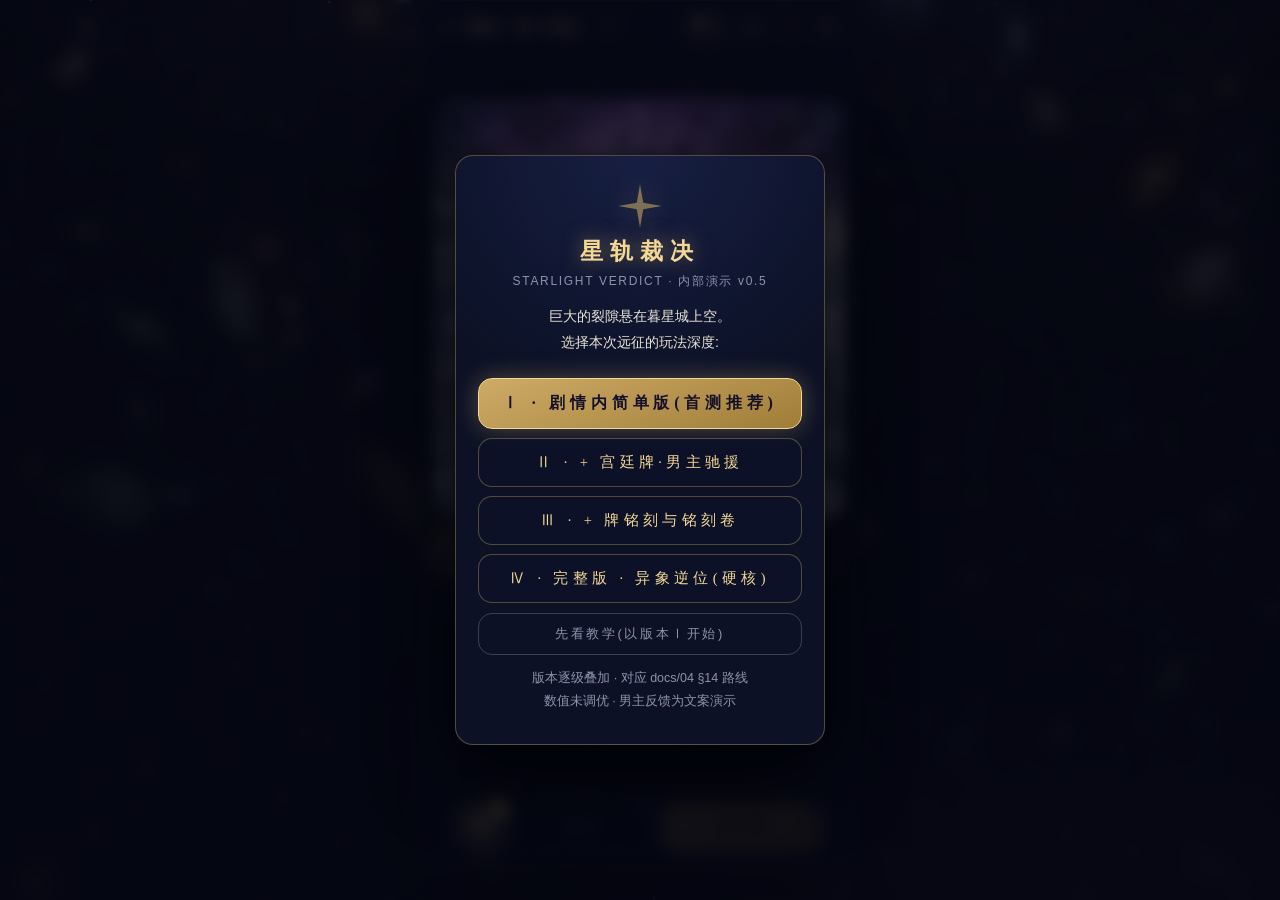
==== commit df871041: "v0.6 宫廷牌·男主驰援(docs/04 §14.1 实装,取代双象牌) - 版本Ⅱ换血:双象牌移除(设计已否,数字库恒定 40),改为宫廷牌·男主驰援 - 16 张宫廷牌:等级定机制族(侍从=即时" ====
--- a/index.html
+++ b/index.html
@@ -5,7 +5,7 @@
 <meta name="viewport" content="width=device-width, initial-scale=1.0, maximum-scale=1.0, user-scalable=no, viewport-fit=cover">
 <meta name="theme-color" content="#070b1a">
 <title>星轨裁决 · 内部演示</title>
-<link rel="stylesheet" href="style.css?v=053">
+<link rel="stylesheet" href="style.css?v=054">
 </head>
 <body>
 <canvas id="starfield"></canvas>
@@ -142,6 +142,7 @@
       <svg viewBox="0 0 48 48"><use href="#glyph-wheel"/></svg>
       <span class="arcana-uses" id="arcanaUses">1</span>
     </button>
+    <button class="assist-slot" id="btnAssist" title="男主驰援" style="display:none"></button>
     <button class="btn btn-swap" id="btnSwap" disabled>重引<span class="btn-badge" id="swapsLeft">3</span></button>
     <button class="btn btn-play" id="btnPlay" disabled>校 准<span class="btn-badge gold" id="playsLeft">4</span></button>
   </footer>
@@ -152,6 +153,6 @@
   <div class="modal" id="modal"></div>
 </div>
 
-<script src="game.js?v=053"></script>
+<script src="game.js?v=054"></script>
 </body>
 </html>
--- a/style.css
+++ b/style.css
@@ -1317,3 +1317,46 @@
 /* 标题页最佳纪录 */
 .best-tag { font-size: 10.5px; color: var(--ink-dim); letter-spacing: 0.08em; margin-left: 8px; }
 .shop-item.cant { pointer-events: none; }
+
+/* ====== 宫廷牌 · 男主驰援(v0.6,取代双象牌) ====== */
+.assist-slot {
+  width: 52px; height: 64px; flex: none;
+  border-radius: 9px;
+  border: 1.5px dashed rgba(216, 180, 106, 0.35);
+  background: rgba(13, 18, 38, 0.7);
+  color: var(--ink-dim);
+  cursor: pointer;
+  display: flex; flex-direction: column; align-items: center; justify-content: center;
+  gap: 2px;
+  font-family: var(--serif);
+  transition: transform 0.12s ease, border-color 0.25s ease, box-shadow 0.3s ease;
+  position: relative;
+  padding: 0;
+}
+.assist-slot:active { transform: scale(0.93); }
+.assist-slot .as-empty { font-size: 13px; letter-spacing: 0.1em; opacity: 0.55; }
+.assist-slot.filled {
+  border-style: solid;
+  border-color: currentColor;
+  box-shadow: 0 0 12px -2px currentColor;
+  background: rgba(13, 18, 38, 0.92);
+}
+.assist-slot .as-rank { font-size: 15px; font-weight: 700; letter-spacing: 0.05em; line-height: 1; }
+.assist-slot .as-svg { width: 20px; height: 20px; stroke: currentColor; }
+.assist-slot .as-tag {
+  position: absolute; top: -7px; right: -7px;
+  font-size: 9px; letter-spacing: 0.06em;
+  background: #0a0e20; border: 1px solid currentColor;
+  border-radius: 8px; padding: 1px 5px;
+}
+.assist-slot.filled { animation: assistReady 2s ease-in-out infinite; }
+@keyframes assistReady {
+  0%, 100% { box-shadow: 0 0 8px -2px currentColor; }
+  50% { box-shadow: 0 0 18px -1px currentColor; }
+}
+.assist-slot.arrive { animation: assistArrive 0.7s cubic-bezier(0.34, 1.56, 0.64, 1); }
+@keyframes assistArrive {
+  0% { transform: scale(0.4) rotate(-12deg); opacity: 0; }
+  60% { transform: scale(1.15) rotate(3deg); opacity: 1; }
+  100% { transform: scale(1) rotate(0); }
+}
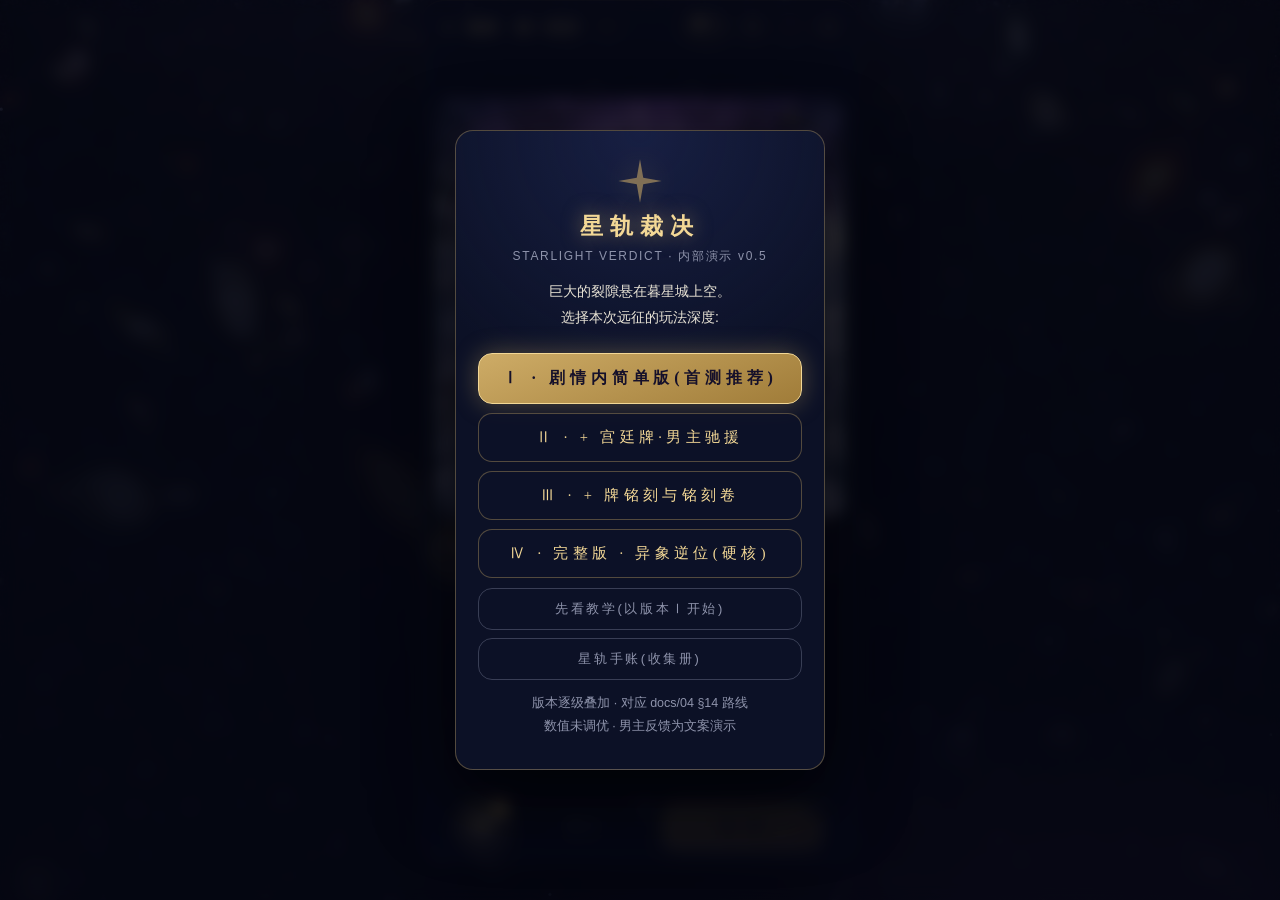
==== commit 01f4dc75: "v0.8 星轨手账(跨局收集册)+ 战绩分享卡 - 星轨手账:localStorage 跨远征累计——异象 16 格收集图鉴(未得=?神秘格)、宫廷牌 4×4 驰援录(✓×次数)、远征次数/最深层统计" ====
--- a/index.html
+++ b/index.html
@@ -5,7 +5,7 @@
 <meta name="viewport" content="width=device-width, initial-scale=1.0, maximum-scale=1.0, user-scalable=no, viewport-fit=cover">
 <meta name="theme-color" content="#070b1a">
 <title>星轨裁决 · 内部演示</title>
-<link rel="stylesheet" href="style.css?v=054">
+<link rel="stylesheet" href="style.css?v=055">
 </head>
 <body>
 <canvas id="starfield"></canvas>
@@ -153,6 +153,6 @@
   <div class="modal" id="modal"></div>
 </div>
 
-<script src="game.js?v=054"></script>
+<script src="game.js?v=055"></script>
 </body>
 </html>
--- a/style.css
+++ b/style.css
@@ -1360,3 +1360,52 @@
   60% { transform: scale(1.15) rotate(3deg); opacity: 1; }
   100% { transform: scale(1) rotate(0); }
 }
+
+/* ====== 星轨手账 + 战绩卡(v0.8) ====== */
+.alb-grid {
+  display: grid;
+  grid-template-columns: repeat(4, 1fr);
+  gap: 7px;
+}
+.alb-cell {
+  border: 1px solid rgba(216, 180, 106, 0.18);
+  border-radius: 9px;
+  background: rgba(13, 18, 38, 0.7);
+  padding: 8px 2px 6px;
+  display: flex; flex-direction: column; align-items: center; gap: 3px;
+  color: var(--ink-dim);
+  font-size: 10.5px; letter-spacing: 0.08em;
+}
+.alb-cell svg { width: 22px; height: 22px; stroke: currentColor; fill: none; }
+.alb-cell.got { border-color: currentColor; background: rgba(13, 18, 38, 0.95); box-shadow: 0 0 10px -4px currentColor; }
+.alb-cell .alb-q { font-family: var(--serif); font-size: 18px; opacity: 0.4; line-height: 22px; }
+.alb-table { width: 100%; border-collapse: collapse; margin-top: 2px; }
+.alb-table td { padding: 5px 2px; text-align: center; border-bottom: 1px solid rgba(216, 180, 106, 0.1); }
+.alb-su { font-size: 11px; letter-spacing: 0.08em; }
+.alb-rk { font-family: var(--serif); font-size: 12.5px; color: var(--gold-bright); letter-spacing: 0.15em; }
+.alb-ct { font-size: 13px; color: var(--ink-dim); opacity: 0.5; }
+.alb-ct.got { opacity: 1; font-weight: 700; }
+.alb-ct.got small { font-size: 9px; opacity: 0.7; margin-left: 1px; }
+
+.result-card {
+  border: 1.5px solid rgba(216, 180, 106, 0.55);
+  border-radius: 12px;
+  background:
+    radial-gradient(ellipse at 50% 0%, rgba(216, 180, 106, 0.08), transparent 60%),
+    rgba(10, 14, 32, 0.92);
+  padding: 13px 12px 11px;
+  margin: 10px 0 8px;
+  box-shadow: 0 0 24px -8px rgba(216, 180, 106, 0.35);
+}
+.result-card .rc-top { font-size: 10.5px; letter-spacing: 0.34em; color: var(--gold); margin-bottom: 8px; }
+.result-card .rc-comm { display: flex; align-items: center; justify-content: center; gap: 8px; margin-bottom: 6px; }
+.result-card .rc-comm .ca {
+  width: 28px; height: 28px; border-radius: 50%;
+  border: 1.2px solid currentColor; background: #0a0e20;
+  display: inline-flex; align-items: center; justify-content: center;
+}
+.result-card .rc-comm .ca svg { width: 16px; height: 16px; stroke: currentColor; fill: none; }
+.result-card .rc-comm-t { font-family: var(--serif); font-size: 14px; color: var(--gold-bright); letter-spacing: 0.12em; }
+.result-card .rc-big { font-family: var(--serif); font-size: 24px; color: #e9e4d6; letter-spacing: 0.18em; margin: 4px 0 5px; text-shadow: 0 0 16px rgba(216, 180, 106, 0.35); }
+.result-card .rc-stats { font-size: 11.5px; color: var(--ink-dim); letter-spacing: 0.06em; }
+.result-card .rc-quote { font-family: var(--serif); font-size: 13px; margin-top: 9px; line-height: 1.65; letter-spacing: 0.04em; }
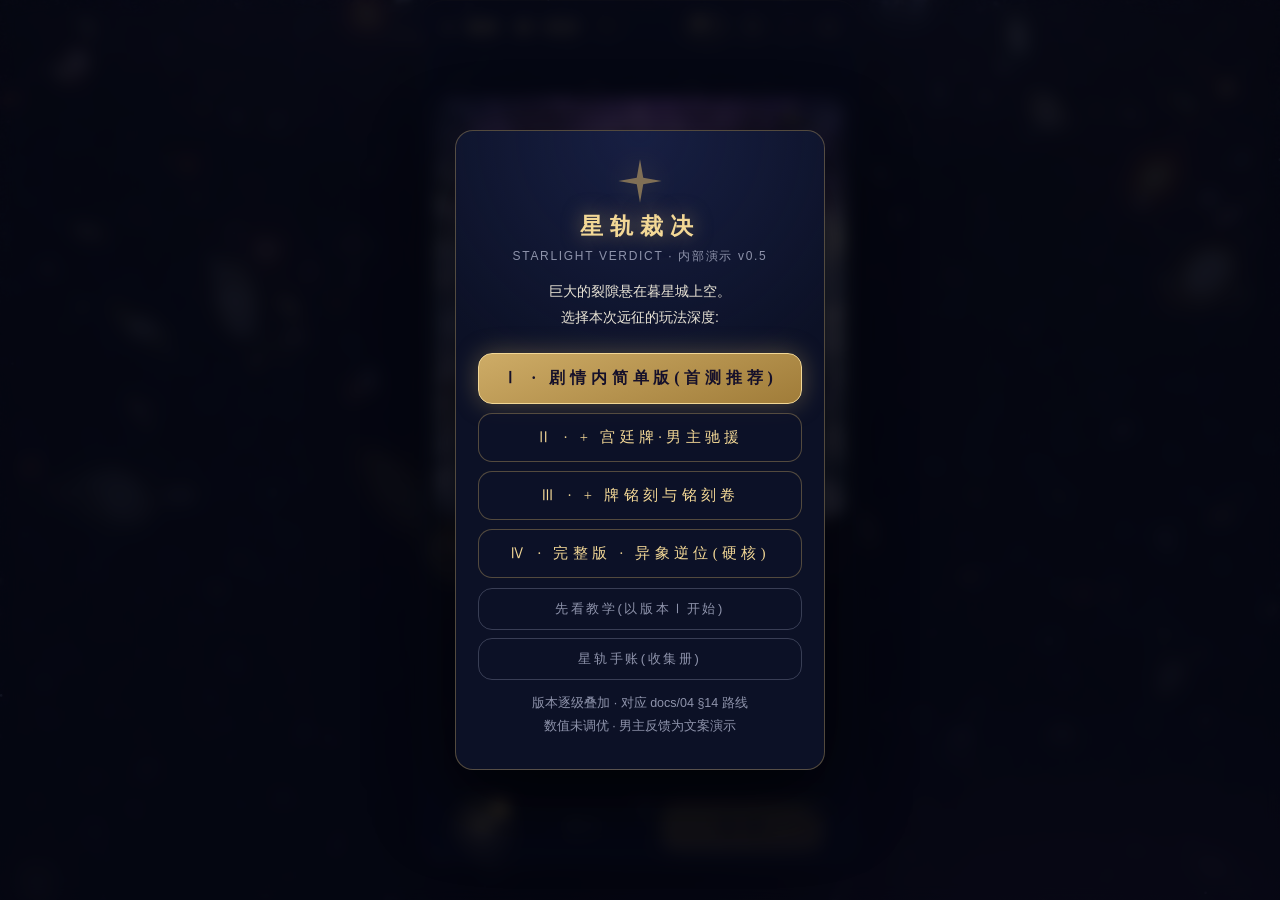
==== commit 4f0af8f3: "v0.9 终焉星层与远征完遂(给 rogue 一个甜的赢法) - 第 10 层=终焉星层:回响星层规则必现,层名特殊化 - 通关终焉层→完结演出:裂隙完全闭合叙事+委托双主完结对白(6 委托×2 句)" ====
--- a/index.html
+++ b/index.html
@@ -5,7 +5,7 @@
 <meta name="viewport" content="width=device-width, initial-scale=1.0, maximum-scale=1.0, user-scalable=no, viewport-fit=cover">
 <meta name="theme-color" content="#070b1a">
 <title>星轨裁决 · 内部演示</title>
-<link rel="stylesheet" href="style.css?v=055">
+<link rel="stylesheet" href="style.css?v=056">
 </head>
 <body>
 <canvas id="starfield"></canvas>
@@ -153,6 +153,6 @@
   <div class="modal" id="modal"></div>
 </div>
 
-<script src="game.js?v=055"></script>
+<script src="game.js?v=056"></script>
 </body>
 </html>
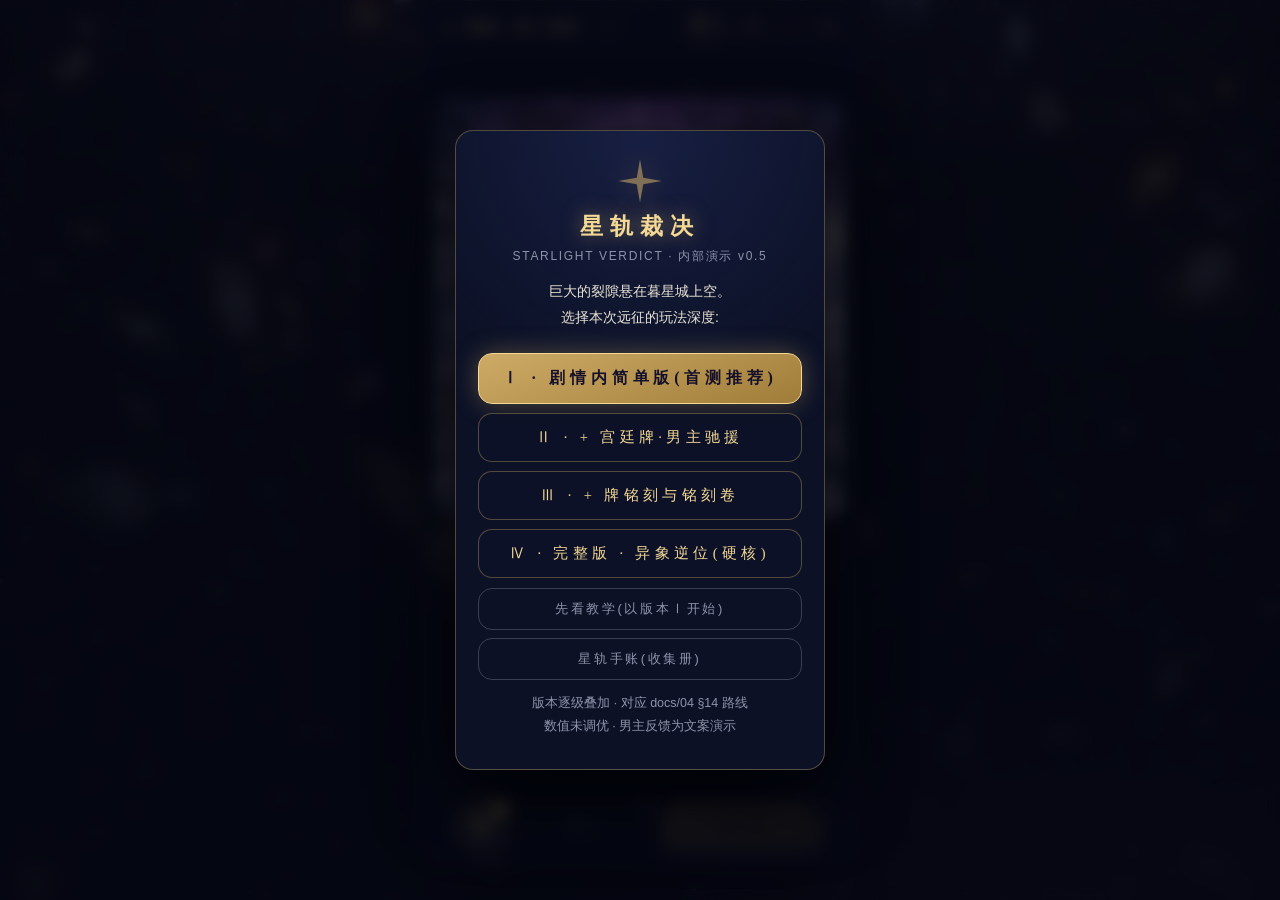
==== commit c08db5d1: "v0.9.1 阈值曲线粗调:基于 400+ 局 bot 模拟扫描 - 问题:原曲线 (100, 1.35^n) 贪心 bot 全版本 100% 通关,前期裕度 3 倍,毫无紧张感 - 扫描 5 组参数" ====
--- a/index.html
+++ b/index.html
@@ -5,7 +5,7 @@
 <meta name="viewport" content="width=device-width, initial-scale=1.0, maximum-scale=1.0, user-scalable=no, viewport-fit=cover">
 <meta name="theme-color" content="#070b1a">
 <title>星轨裁决 · 内部演示</title>
-<link rel="stylesheet" href="style.css?v=056">
+<link rel="stylesheet" href="style.css?v=057">
 </head>
 <body>
 <canvas id="starfield"></canvas>
@@ -153,6 +153,6 @@
   <div class="modal" id="modal"></div>
 </div>
 
-<script src="game.js?v=056"></script>
+<script src="game.js?v=057"></script>
 </body>
 </html>
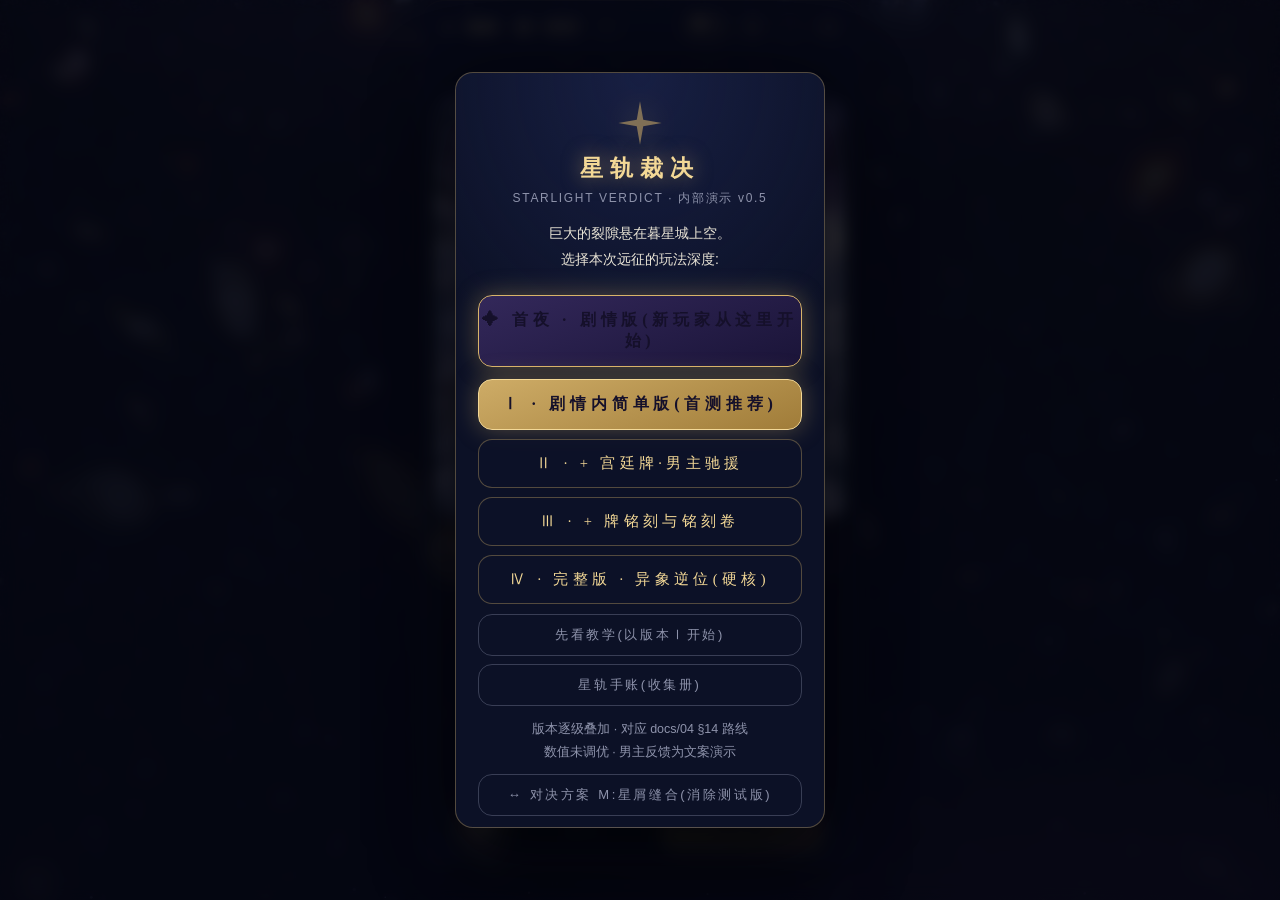
==== commit 5dcda64e: "v0.10 玩法双方案对决:首夜剧情切片(方案J) + 星屑缝合消除demo(方案M) - 方案J:裁决demo新增「✦首夜·剧情版」入口——S1-S4剧情点教学、   缓曲线(80,1.28^n)五" ====
--- a/index.html
+++ b/index.html
@@ -5,7 +5,7 @@
 <meta name="viewport" content="width=device-width, initial-scale=1.0, maximum-scale=1.0, user-scalable=no, viewport-fit=cover">
 <meta name="theme-color" content="#070b1a">
 <title>星轨裁决 · 内部演示</title>
-<link rel="stylesheet" href="style.css?v=057">
+<link rel="stylesheet" href="style.css?v=058">
 </head>
 <body>
 <canvas id="starfield"></canvas>
@@ -148,11 +148,23 @@
   </footer>
 </div>
 
+<!-- ======= 首夜剧情对白层(方案 J 首夜切片,docs/09 §3) ======= -->
+<div class="sv-dlg" id="svDlg" style="display:none">
+  <div class="sv-sheet">
+    <div class="sv-ava" id="svAva"><svg viewBox="0 0 48 48" fill="none"><use id="svAvaGlyph" href="#glyph-sword"/></svg></div>
+    <div class="sv-body">
+      <div class="sv-name" id="svName">—</div>
+      <div class="sv-text" id="svText"></div>
+      <div class="sv-next">▼ 点击继续</div>
+    </div>
+  </div>
+</div>
+
 <!-- ======= 弹层 ======= -->
 <div class="overlay" id="overlay">
   <div class="modal" id="modal"></div>
 </div>
 
-<script src="game.js?v=057"></script>
+<script src="game.js?v=058"></script>
 </body>
 </html>
--- a/style.css
+++ b/style.css
@@ -1409,3 +1409,53 @@
 .result-card .rc-big { font-family: var(--serif); font-size: 24px; color: #e9e4d6; letter-spacing: 0.18em; margin: 4px 0 5px; text-shadow: 0 0 16px rgba(216, 180, 106, 0.35); }
 .result-card .rc-stats { font-size: 11.5px; color: var(--ink-dim); letter-spacing: 0.06em; }
 .result-card .rc-quote { font-family: var(--serif); font-size: 13px; margin-top: 9px; line-height: 1.65; letter-spacing: 0.04em; }
+
+/* ========== v0.10 首夜切片(方案 J,docs/09 §3) ========== */
+/* 剧情对白层 */
+.sv-dlg {
+  position: fixed; inset: 0; z-index: 80;
+  background: linear-gradient(180deg, rgba(4, 6, 15, 0.25) 30%, rgba(4, 6, 15, 0.85));
+  display: flex; align-items: flex-end; justify-content: center;
+  cursor: pointer;
+}
+.sv-sheet {
+  width: min(96%, 500px); margin-bottom: max(18px, env(safe-area-inset-bottom));
+  display: flex; gap: 12px; padding: 16px 16px 14px;
+  border-radius: 16px; background: rgba(13, 18, 40, 0.97);
+  border: 1px solid var(--gold-dim);
+  box-shadow: 0 -4px 40px rgba(0, 0, 0, 0.6), 0 0 24px rgba(216, 180, 106, 0.08);
+  animation: svSheetUp 0.3s cubic-bezier(0.2, 0.9, 0.3, 1);
+}
+@keyframes svSheetUp { from { transform: translateY(24px); opacity: 0; } }
+.sv-ava {
+  width: 56px; height: 56px; border-radius: 14px; flex-shrink: 0;
+  border: 1.4px solid var(--gold-dim); background: rgba(20, 26, 54, 0.9);
+  display: flex; align-items: center; justify-content: center;
+}
+.sv-ava svg { width: 38px; height: 38px; stroke: currentColor; }
+.sv-body { flex: 1; min-width: 0; }
+.sv-name { font-family: var(--serif); font-size: 14px; letter-spacing: 3px; color: var(--gold); margin-bottom: 5px; }
+.sv-text { font-size: 14.5px; line-height: 1.75; color: var(--ink); min-height: 52px; }
+.sv-next { text-align: right; font-size: 10.5px; color: var(--ink-dim); margin-top: 6px; animation: svBlink 1.6s infinite; }
+@keyframes svBlink { 50% { opacity: 0.45; } }
+
+/* 逐张选牌飞分(全模式 juice) */
+.tap-fly {
+  position: fixed; z-index: 70; pointer-events: none;
+  font-family: var(--serif); font-weight: 700; font-size: 15px;
+  color: var(--gold-bright);
+  text-shadow: 0 0 10px rgba(243, 216, 150, 0.8), 0 1px 3px rgba(0, 0, 0, 0.8);
+  transition: transform 0.45s cubic-bezier(0.3, 0, 0.6, 1), opacity 0.18s 0.32s;
+}
+
+/* 首夜入口按钮 */
+.btn-story {
+  border-color: var(--gold) !important;
+  background: linear-gradient(160deg, #33285a 0%, #1a1438 100%) !important;
+  box-shadow: 0 0 18px rgba(216, 180, 106, 0.22);
+}
+.story-done-tag {
+  display: inline-block; margin-left: 8px; font-size: 10px;
+  color: var(--gold-bright); border: 1px solid var(--gold-dim);
+  border-radius: 999px; padding: 1px 8px; vertical-align: 2px;
+}
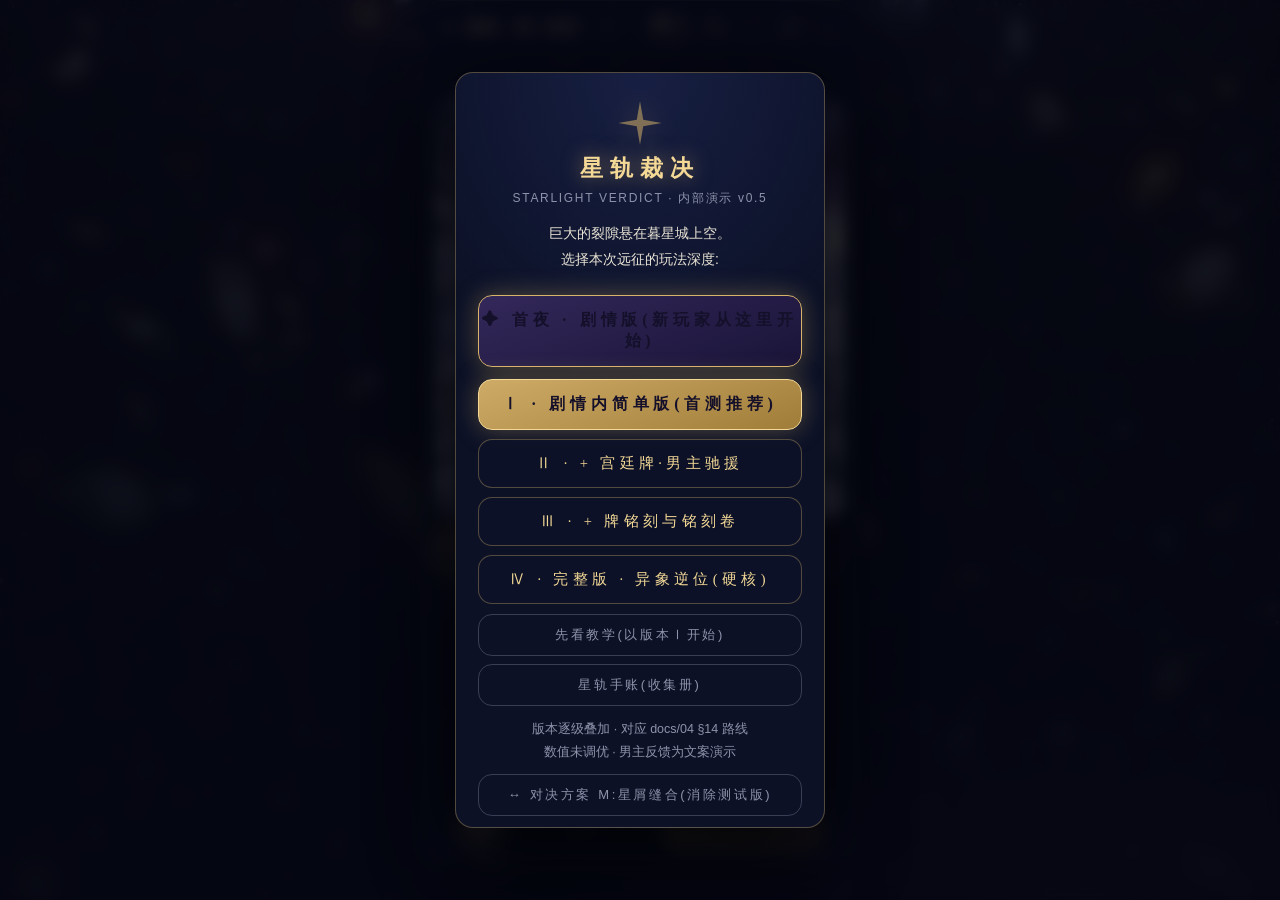
==== commit 89417ef7: "UX:裁决demo HUD 加 ⌂ 回标题(清首夜状态);match 委托弹窗加「先回标题」 Co-Authored-By: Claude Opus 4.8 (1M context) <noreply" ====
--- a/index.html
+++ b/index.html
@@ -93,6 +93,7 @@
         <button class="icon-btn" id="btnGuide" title="引导等级">导</button>
         <button class="icon-btn" id="btnSound" title="音效">♪</button>
         <button class="icon-btn" id="btnHelp" title="裁决式图鉴">式</button>
+        <button class="icon-btn" id="btnHome" title="回标题">⌂</button>
       </div>
     </div>
     <!-- 异象槽 -->
